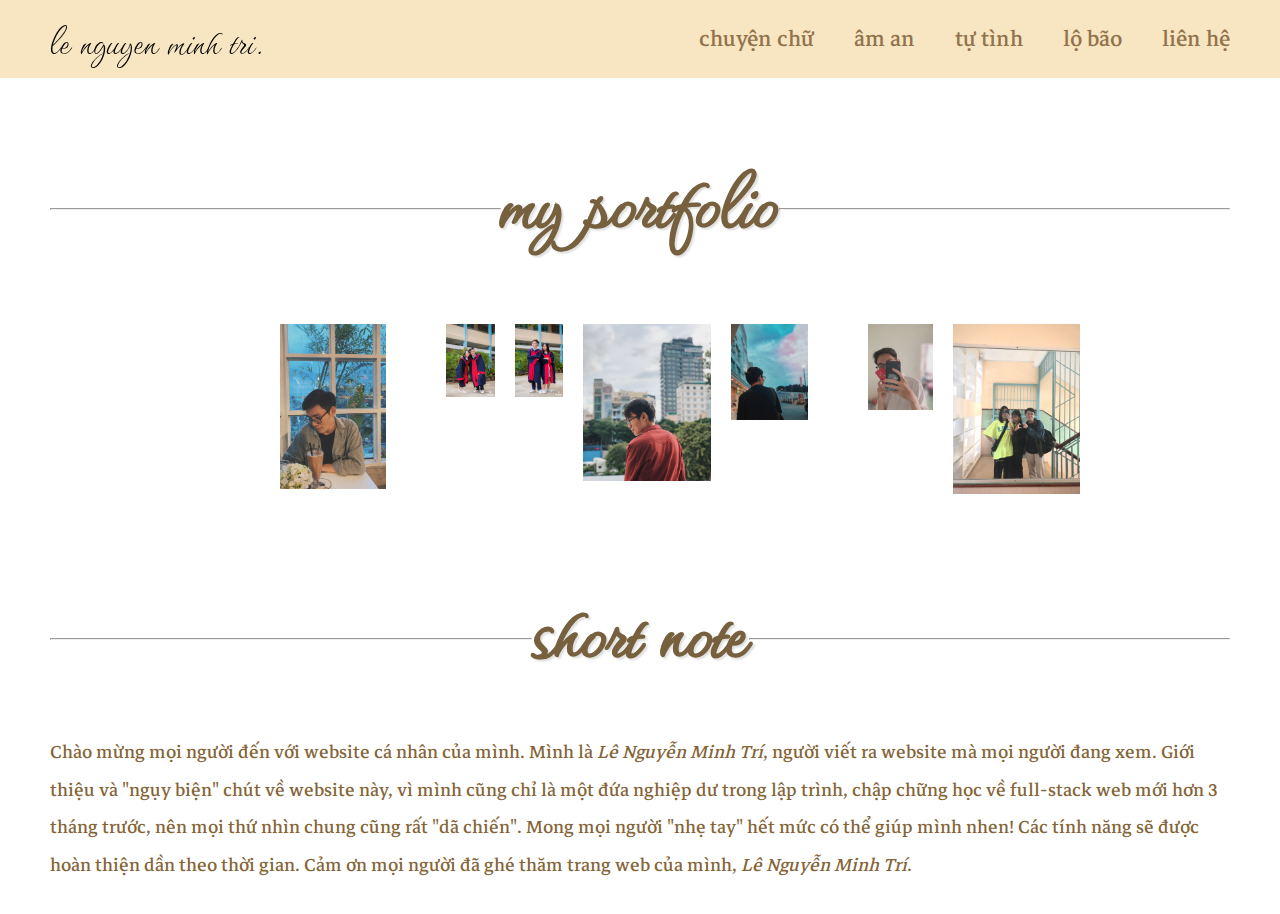
==== index.html @ 819cb8b7 "fifth" ====
<!DOCTYPE html>
<html lang="en">

<head>
    <meta charset="UTF-8">
    <meta http-equiv="X-UA-Compatible" content="IE=edge">
    <meta name="viewport" content="width=device-width, initial-scale=1.0">
    <title>Le Nguyen Minh Tri</title>
    <script src="https://code.jquery.com/jquery-3.6.0.min.js"
        integrity="sha256-/xUj+3OJU5yExlq6GSYGSHk7tPXikynS7ogEvDej/m4=" crossorigin="anonymous"></script>
    <script src="https://unpkg.com/colcade@0/colcade.js"></script>
    <link rel="stylesheet" href="https://cdnjs.cloudflare.com/ajax/libs/font-awesome/6.0.0-beta3/css/all.min.css"
        integrity="sha512-Fo3rlrZj/k7ujTnHg4CGR2D7kSs0v4LLanw2qksYuRlEzO+tcaEPQogQ0KaoGN26/zrn20ImR1DfuLWnOo7aBA=="
        crossorigin="anonymous" referrerpolicy="no-referrer" />
    <link rel="stylesheet" href="style.css">
</head>

<body>
    <section class="header">
        <span class="avatar">le nguyen minh tri.</span>
        <nav>
            <a href="#"><i class="fas fa-angle-right"></i>chuyện chữ</a>
            <a href="#"><i class="fas fa-angle-right"></i>âm an</a>
            <a href="#"><i class="fas fa-angle-right"></i>tự tình</a>
            <a href="#"><i class="fas fa-angle-right"></i>lộ bão</a>
            <a href="#"><i class="fas fa-angle-right"></i>liên hệ</a>
            <div class="copy-right">Minh Tri's portfolio | All rights reserved! </div>
        </nav>
        <div id="menu" class="fas fa-bars"></div>
    </section>

    <section class="introduction">
        <div class="heading">
            <hr>
            <h1>my portfolio</h1>
            <hr>
        </div>
        <div class="grid">
            <div class="grid-col grid-col--1"></div>
            <div class="grid-col grid-col--2"></div>
            <div class="grid-col grid-col--3"></div>
            <div class="grid-item">
                <img src="images/avatar.jpg" alt="">
            </div>
            <div class="grid-item">
                <img src="images/rooftop.JPG" alt="">
            </div>
            <div class="grid-item">
                <img src="images/cau-dat.jpeg" alt="">
            </div>
            <div class="grid-item">
                <img src="images/da-lat-cafe.jpg" alt="">
            </div>
            <div class="grid-item">
                <img src="images/ky-yeu-Truc.JPG" alt="">
            </div>
            <div class="grid-item">
                <img src="images/ky-yeu-Linh.jpg" alt="">
            </div>
            <div class="grid-item">
                <img src="images/bao-tang-my-thuat.JPG" alt="">
            </div>
            <div class="grid-item">
                <img src="images/aeon.jpg" alt="">
            </div>
            <div class="grid-item">
                <img src="images/ho-con-rua.jpeg" alt="">
            </div>
            <div class="grid-item">
                <img src="images/icon-tea.jpg" alt="">
            </div>
            <div class="grid-item">
                <img src="images/tet-2021.JPG" alt="">
            </div>
            <div class="grid-item">
                <img src="images/bang-tot-nghiep.jpeg" alt="">
            </div>
        </div>
    </section>

    <section class="short-note">
        <div class="heading">
            <hr>
            <h1>short note</h1>
            <hr>
        </div>
        <div class="content">
            <h2>Chào mừng mọi người đến với website cá nhân của mình. Mình là <i>Lê Nguyễn Minh Trí</i>, người viết ra website mà mọi người đang xem. Giới thiệu và "ngụy biện" chút về website này, vì mình cũng chỉ là một đứa nghiệp dư trong lập trình, chập chững học về full-stack web mới hơn 3 tháng trước, nên mọi thứ nhìn chung cũng rất "dã chiến". Mong mọi người "nhẹ tay" hết mức có thể giúp mình nhen! Các tính năng sẽ được hoàn thiện dần theo thời gian. Cảm ơn mọi người đã ghé thăm trang web của mình, <i>Lê Nguyễn Minh Trí</i>. </h2>
        </div>
    </section>

    <script src="script.js"></script>
</body>

</html>
---- style.css ----
@import url('https://fonts.googleapis.com/css2?family=Waterfall&display=swap');
@import url('https://fonts.googleapis.com/css2?family=Markazi+Text&display=swap');

* {
    margin: 0;
    padding: 0;
    text-decoration: none;
    font-family: 'Markazi Text', cursive;
}

html {
    font-size: 62.5%;
}

section {
    padding: 1rem 5rem;
}

.header {
    display: flex;
    justify-content: space-between;
    align-items: center;
    background: rgb(248, 229, 193);
    position: relative;
}

.header .avatar {
    font-family: 'Waterfall';
    font-size: 5rem;
}

.header .avatar img {
    width: 7rem;
    border-radius: 50%;
    height: 7rem;
    object-fit: cover;
}

.header nav {
    display: flex;
}

.header nav a {
    font-size: 3rem;
    color: rgb(145, 115, 76);
    margin-left: 4rem;
    position: relative;
}

.header nav a i {
    font-size: 1.5rem;
    margin-right: 2rem;
    color: rgb(104, 75, 75);
    display: none;
}

.header nav a:hover {
    color: rgb(116, 67, 7);
}

.header nav a:after {
    transform: scaleX(0);
    content: "";
    position: absolute;
    width: 70%;
    height: 3rem;
    bottom: -1.7rem;
    right: 0;
    background: url('images/underline.png');
    z-index: 2000;
    background-size: cover;
    background-position: center;
    transition: .25s ease-out;
}

.header nav a:hover:after {
    transform: scaleX(1.5);
    transform-origin: bottom right;
}

.header nav .copy-right {
    font-size: 2.5rem;
    color: rgb(145, 115, 76);
    margin-top: 1rem;
    padding-bottom: 2rem;
    padding-top: 1.5rem;
    border-top: 1px solid rgba(0, 0, 0, 0.171);
    text-align: center;
    display: none;
}

.header #menu {
    font-size: 2rem;
    display: none;
}

.introduction {
    /* display: flex;
    align-items: center;
    justify-content: center;
    flex-wrap: wrap;
    gap: 2rem; */
}

.heading {
    display: flex;
    justify-content: center;
    align-items: center;
    margin: 5rem 0;
    position: relative;
}

.heading h1 {
    font-size: 10rem;
    font-family: 'Waterfall';
    color: rgb(119, 96, 61);
    text-shadow: 2px 2px 2px #e0e0e0;
    text-align: center;
    font-weight: bold;
}

.heading hr {
    background-color: rgb(119, 96, 61);
    flex: 1;
    margin-top: 2.5rem;
}

.introduction .grid {
    flex: 1 1 41rem;
    text-align: center;
    margin: 0 15rem;
}

.short-note .content {
    margin-bottom: 2rem;
}

.short-note .content h2 {
    font-size: 2.5rem;
    color: rgba(105, 66, 8, 0.822);
    line-height: 1.5;
    font-weight: normal;
}

.grid {
    display: flex;
    justify-content: space-around;
    gap: 2rem;
}

.grid-col {
    flex: 1;
}

.grid-item {
    margin-top: 2rem;
}

.grid-item img {
    width: 100%;
}








@media (max-width: 791px) {
    html {
        font-size: 50%;
    }

    section {
        padding: 2rem;
    }

    .header nav.active {
        display: block;
        clip-path: polygon(0 0, 100% 0, 100% 100%, 0 100%);
        transition: .5s all;
    }

    .header nav .copy-right {
        display: block;
    }

    .header #menu {
        display: inline-block;
    }

    .header #menu.fa-times {
        transform: rotate(180deg);
    }

    .header nav {
        position: absolute;
        display: block;
        top: 100%;
        left: 0;
        right: 0;
        background: rgb(248, 229, 193);
        border-top: 1px solid rgba(146, 146, 146, 0.308);
        clip-path: polygon(0 0, 100% 0, 100% 0, 0 0);
        transition: .5s all;
    }

    .header nav a {
        display: block;
        width: auto;
        margin: 2.5rem 3rem;
    }

    .header nav a i {
        display: inline-block;
    }

    .header nav a:after {
        content: "";
        background: none;
    }

    .heading {
        margin: 2rem;
        margin-top: 0;
    }

    .heading h1 {
        font-size: 8rem;
    }

    .grid {
        gap: 1rem;
        margin: 0 !important;
    }

    .introduction .grid .grid-item {
        margin-top: 1rem;
    }
}

@media (max-width: 940px) {
    html {
        font-size: 55%;
    }
}
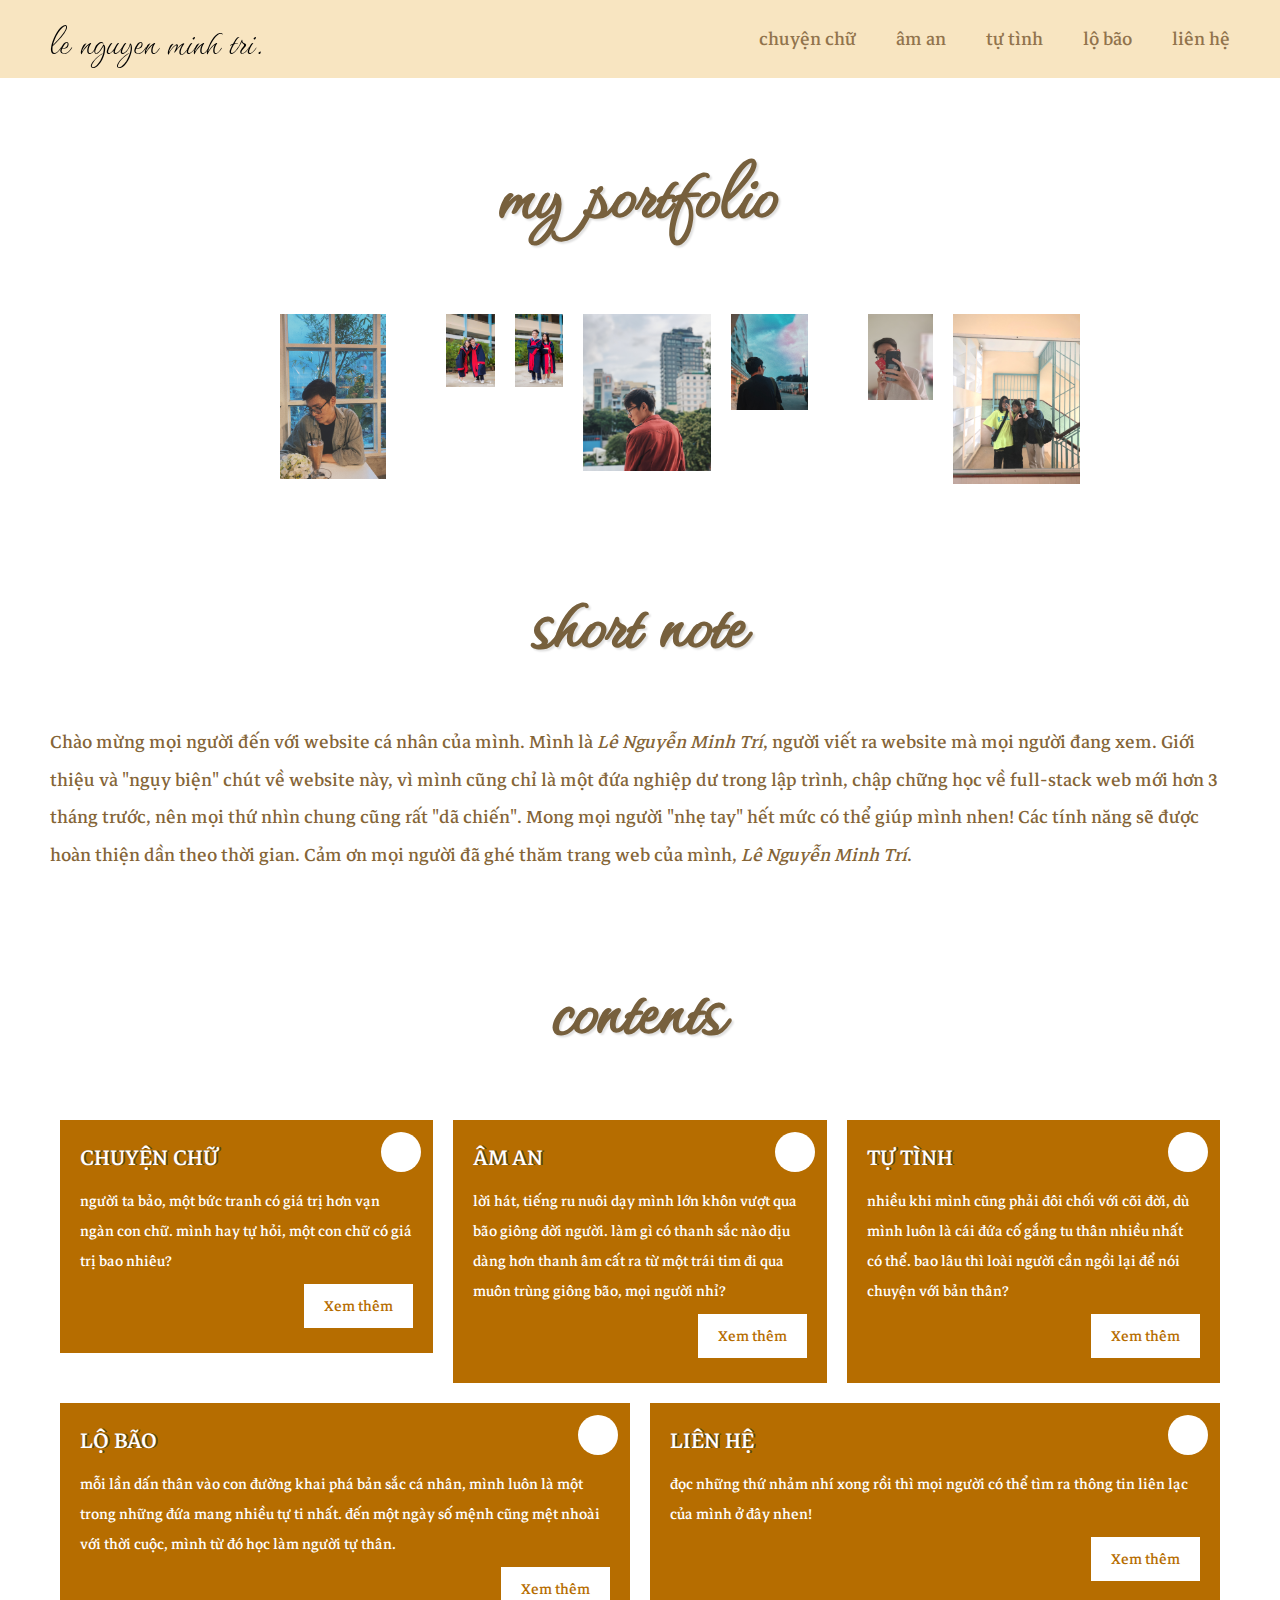
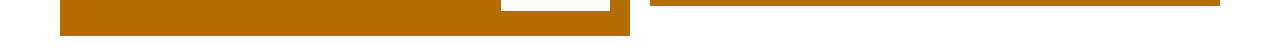
==== commit edd40194: "sixth" ====
--- a/index.html
+++ b/index.html
@@ -89,6 +89,48 @@
         </div>
     </section>
 
+    <section class="contents">
+        <div class="heading">
+            <hr>
+            <h1>contents</h1>
+            <hr>
+        </div>
+        <div class="content">
+            <div class="box-container">
+                <div class="box">
+                    <h3>chuyện chữ</h3>
+                    <i class="fas fa-feather-alt"></i>
+                    <p>người ta bảo, một bức tranh có giá trị hơn vạn ngàn con chữ. mình hay tự hỏi, một con chữ có giá trị bao nhiêu?</p>
+                    <a href="#" class="btn">Xem thêm</a>
+                </div>
+                <div class="box">
+                    <h3>âm an</h3>
+                    <i class="fas fa-feather-alt"></i>
+                    <p>lời hát, tiếng ru nuôi dạy mình lớn khôn vượt qua bão giông đời người. làm gì có thanh sắc nào dịu dàng hơn thanh âm cất ra từ một trái tim đi qua muôn trùng giông bão, mọi người nhỉ?</p>
+                    <a href="#" class="btn">Xem thêm</a>
+                </div>
+                <div class="box">
+                    <h3>tự tình</h3>
+                    <i class="far fa-comments"></i>
+                    <p>nhiều khi mình cũng phải đôi chối với cõi đời, dù mình luôn là cái đứa cố gắng tu thân nhiều nhất có thể. bao lâu thì loài người cần ngồi lại để nói chuyện với bản thân?</p>
+                    <a href="#" class="btn">Xem thêm</a>
+                </div>
+                <div class="box">
+                    <h3>lộ bão</h3>
+                    <i class="fas fa-user-graduate"></i>
+                    <p>mỗi lần dấn thân vào con đường khai phá bản sắc cá nhân, mình luôn là một trong những đứa mang nhiều tự ti nhất. đến một ngày số mệnh cũng mệt nhoài với thời cuộc, mình từ đó học làm người tự thân.</p>
+                    <a href="#" class="btn">Xem thêm</a>
+                </div>
+                <div class="box">
+                    <h3>liên hệ</h3>
+                    <i class="fas fa-address-book"></i>
+                    <p>đọc những thứ nhảm nhí xong rồi thì mọi người có thể tìm ra thông tin liên lạc của mình ở đây nhen!</p>
+                    <a href="#" class="btn">Xem thêm</a>
+                </div>
+            </div>
+        </div>
+    </section>
+
     <script src="script.js"></script>
 </body>
 
--- a/style.css
+++ b/style.css
@@ -5,6 +5,8 @@
     margin: 0;
     padding: 0;
     text-decoration: none;
+    outline: none;
+    border: none;
     font-family: 'Markazi Text', cursive;
 }
 
@@ -14,6 +16,22 @@
 
 section {
     padding: 1rem 5rem;
+}
+
+.btn {
+    color: #b66d00;
+    background-color: white;
+    padding: 1rem 2rem;
+    margin-top: .8rem;
+    margin-bottom: .5rem;
+    display: inline-block;
+    font-size: 2rem;
+    transition: .3s linear;
+}
+
+.btn:hover {
+    background: #2c104650;
+    color: #ffffff;
 }
 
 .header {
@@ -21,7 +39,11 @@
     justify-content: space-between;
     align-items: center;
     background: rgb(248, 229, 193);
-    position: relative;
+    position: fixed;
+    top: 0;
+    left: 0;
+    right: 0;
+    z-index: 1000;
 }
 
 .header .avatar {
@@ -41,7 +63,7 @@
 }
 
 .header nav a {
-    font-size: 3rem;
+    font-size: 2.5rem;
     color: rgb(145, 115, 76);
     margin-left: 4rem;
     position: relative;
@@ -100,6 +122,7 @@
     justify-content: center;
     flex-wrap: wrap;
     gap: 2rem; */
+    padding-top: 78px;
 }
 
 .heading {
@@ -131,10 +154,6 @@
     margin: 0 15rem;
 }
 
-.short-note .content {
-    margin-bottom: 2rem;
-}
-
 .short-note .content h2 {
     font-size: 2.5rem;
     color: rgba(105, 66, 8, 0.822);
@@ -160,6 +179,55 @@
     width: 100%;
 }
 
+.contents .content .box-container {
+    display: flex;
+    justify-content: center;
+    align-items: flex-start;
+    flex-wrap: wrap;
+}
+
+.contents .content .box-container .box {
+    flex: 1 1 25rem;
+    padding: 2rem;
+    margin: 1rem;
+    background-color: #b66d00;
+    position: relative;
+    text-align: right;
+}
+
+.contents .content .box-container h3 {
+    font-size: 3rem;
+    font-weight: normal;
+    color: #ffffff;
+    text-shadow: .2rem 0 #07292e93;
+    margin-bottom: 1rem;
+    text-align: left;
+    text-transform: uppercase;
+}
+
+.contents .content .box-container i {
+    position: absolute;
+    top: .5rem;
+    right: .5rem;
+    display: inline-block;
+    width: 4rem;
+    height: 4rem;
+    font-size: 1.8rem;
+    color: #bd7100;
+    background-color: #ffffff;
+    margin-right: .7rem;
+    margin-top: .7rem;
+    border-radius: 50%;
+    text-align: center;
+    line-height: 3.7rem;
+}
+
+.contents .content .box-container p {
+    font-size: 2rem;
+    line-height: 1.5;
+    color: #ffffff;
+    text-align: left;
+}
 
 
 
@@ -174,6 +242,10 @@
 
     section {
         padding: 2rem;
+    }
+
+    .header {
+        padding: 1.5rem 2rem;
     }
 
     .header nav.active {
@@ -204,6 +276,7 @@
         border-top: 1px solid rgba(146, 146, 146, 0.308);
         clip-path: polygon(0 0, 100% 0, 100% 0, 0 0);
         transition: .5s all;
+        z-index: 1000;
     }
 
     .header nav a {
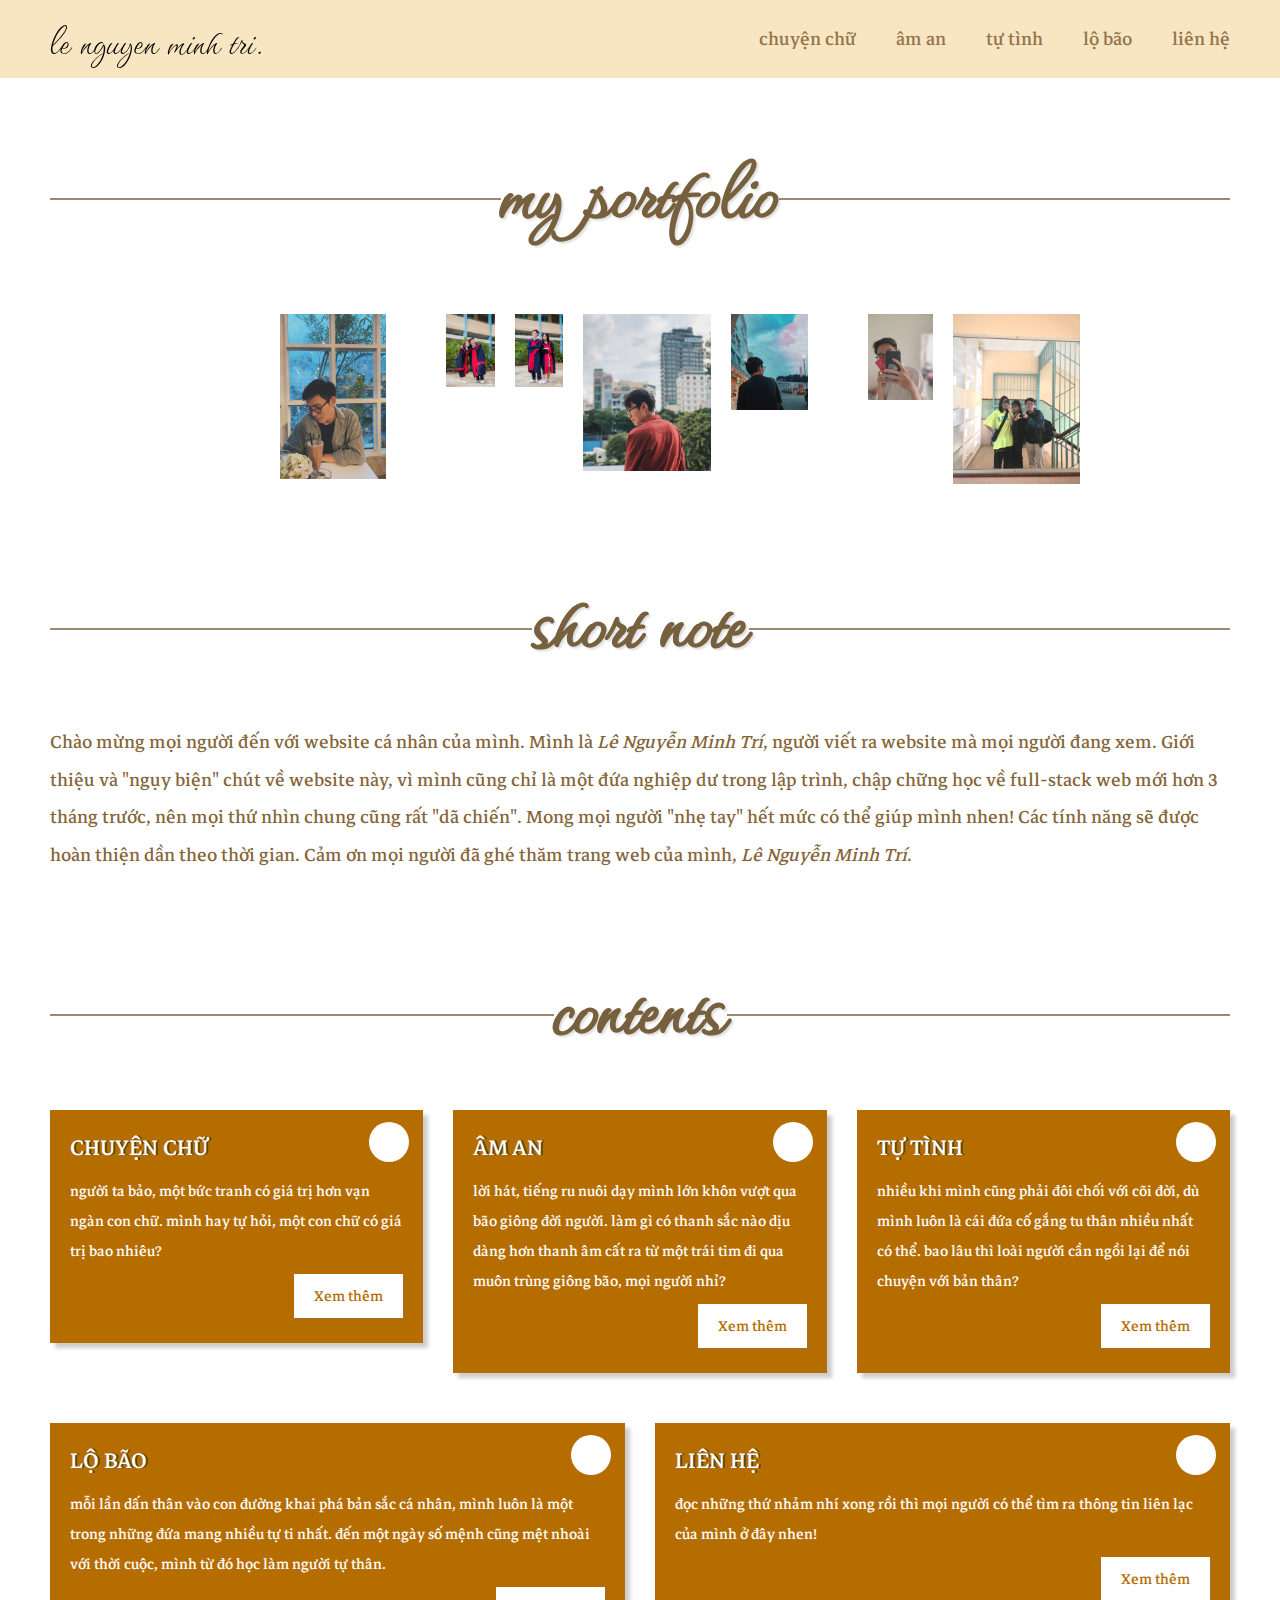
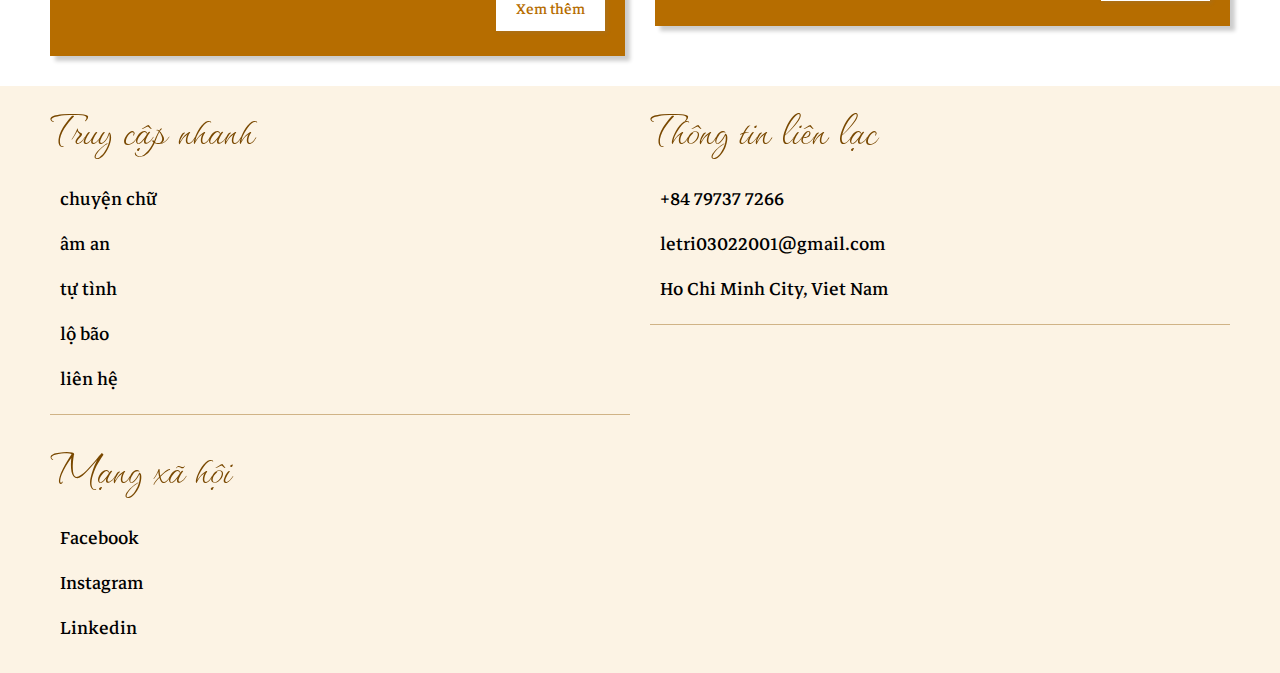
==== commit 567280d9: "seventh" ====
--- a/index.html
+++ b/index.html
@@ -131,6 +131,31 @@
         </div>
     </section>
 
+    <section class="footer">
+        <div class="box-container">
+            <div class="box">
+                <h3>Truy cập nhanh</h3>
+                <a href="#"><i class="fas fa-angle-right"></i>chuyện chữ</a>
+                <a href="#"><i class="fas fa-angle-right"></i>âm an</a>
+                <a href="#"><i class="fas fa-angle-right"></i>tự tình</a>
+                <a href="#"><i class="fas fa-angle-right"></i>lộ bão</a>
+                <a href="#"><i class="fas fa-angle-right"></i>liên hệ</a>
+            </div>
+            <div class="box">
+                <h3>Thông tin liên lạc</h3>
+                <a href="#"><i class="fas fa-phone-alt"></i>+84 79737 7266</a>
+                <a href="#"><i class="fas fa-envelope"></i>letri03022001@gmail.com</a>
+                <a href="#"><i class="fas fa-map"></i>Ho Chi Minh City, Viet Nam</a>
+            </div>
+            <div class="box">
+                <h3>Mạng xã hội</h3>
+                <a href="#"><i class="fab fa-facebook-f"></i> Facebook</a>
+                <a href="#"><i class="fab fa-instagram"></i> Instagram</a>
+                <a href="#"><i class="fab fa-linkedin"></i> Linkedin</a>
+            </div>
+        </div>
+    </section>
+
     <script src="script.js"></script>
 </body>
 
--- a/style.css
+++ b/style.css
@@ -26,6 +26,7 @@
     margin-bottom: .5rem;
     display: inline-block;
     font-size: 2rem;
+    box-shadow: .2rem .2rem .4rem rgba(126, 126, 126, 0.2);
     transition: .3s linear;
 }
 
@@ -143,7 +144,8 @@
 }
 
 .heading hr {
-    background-color: rgb(119, 96, 61);
+    height: .2rem;
+    background-color: rgba(119, 96, 61, 0.733);
     flex: 1;
     margin-top: 2.5rem;
 }
@@ -184,15 +186,17 @@
     justify-content: center;
     align-items: flex-start;
     flex-wrap: wrap;
+    gap: 3rem;
 }
 
 .contents .content .box-container .box {
     flex: 1 1 25rem;
     padding: 2rem;
-    margin: 1rem;
     background-color: #b66d00;
     position: relative;
     text-align: right;
+    box-shadow: .5rem .5rem .4rem rgba(0, 0, 0, 0.2);
+    margin-bottom: 2rem;
 }
 
 .contents .content .box-container h3 {
@@ -208,13 +212,13 @@
 .contents .content .box-container i {
     position: absolute;
     top: .5rem;
-    right: .5rem;
+    right: .7rem;
     display: inline-block;
     width: 4rem;
     height: 4rem;
     font-size: 1.8rem;
     color: #bd7100;
-    background-color: #ffffff;
+    background-color: white;
     margin-right: .7rem;
     margin-top: .7rem;
     border-radius: 50%;
@@ -229,7 +233,53 @@
     text-align: left;
 }
 
-
+.footer {
+    background-color: rgba(250, 238, 216, 0.685);
+}
+
+.footer .box-container {
+    display: flex;
+    flex-wrap: wrap;
+    justify-content: center;
+    align-items: flex-start;
+    gap: 2rem;
+}
+
+.footer .box-container .box {
+    flex: 1 1 41rem;
+    display: flex;
+    flex-direction: column;
+    border-bottom: .1rem solid #91570069;
+    padding-bottom: .5rem;
+}
+
+.footer .box-container .box:last-child {
+    border: none;
+}
+
+.footer .box-container .box h3 {
+    font-size: 5.5rem;
+    font-weight: normal;
+    font-family: 'Waterfall';
+    margin-bottom: 2.5rem;
+    color: #794800;
+}
+
+.footer .box-container .box a {
+    font-size: 2.5rem;
+    color: #000000;
+    margin-bottom: 1.5rem;
+}
+
+.footer .box-container .box a i {
+    font-size: 1.5rem;
+    margin-right: 1rem;
+    color: #794800;
+}
+
+.footer .box-container .box a:hover {
+    color: #794800;
+}
 
 
 
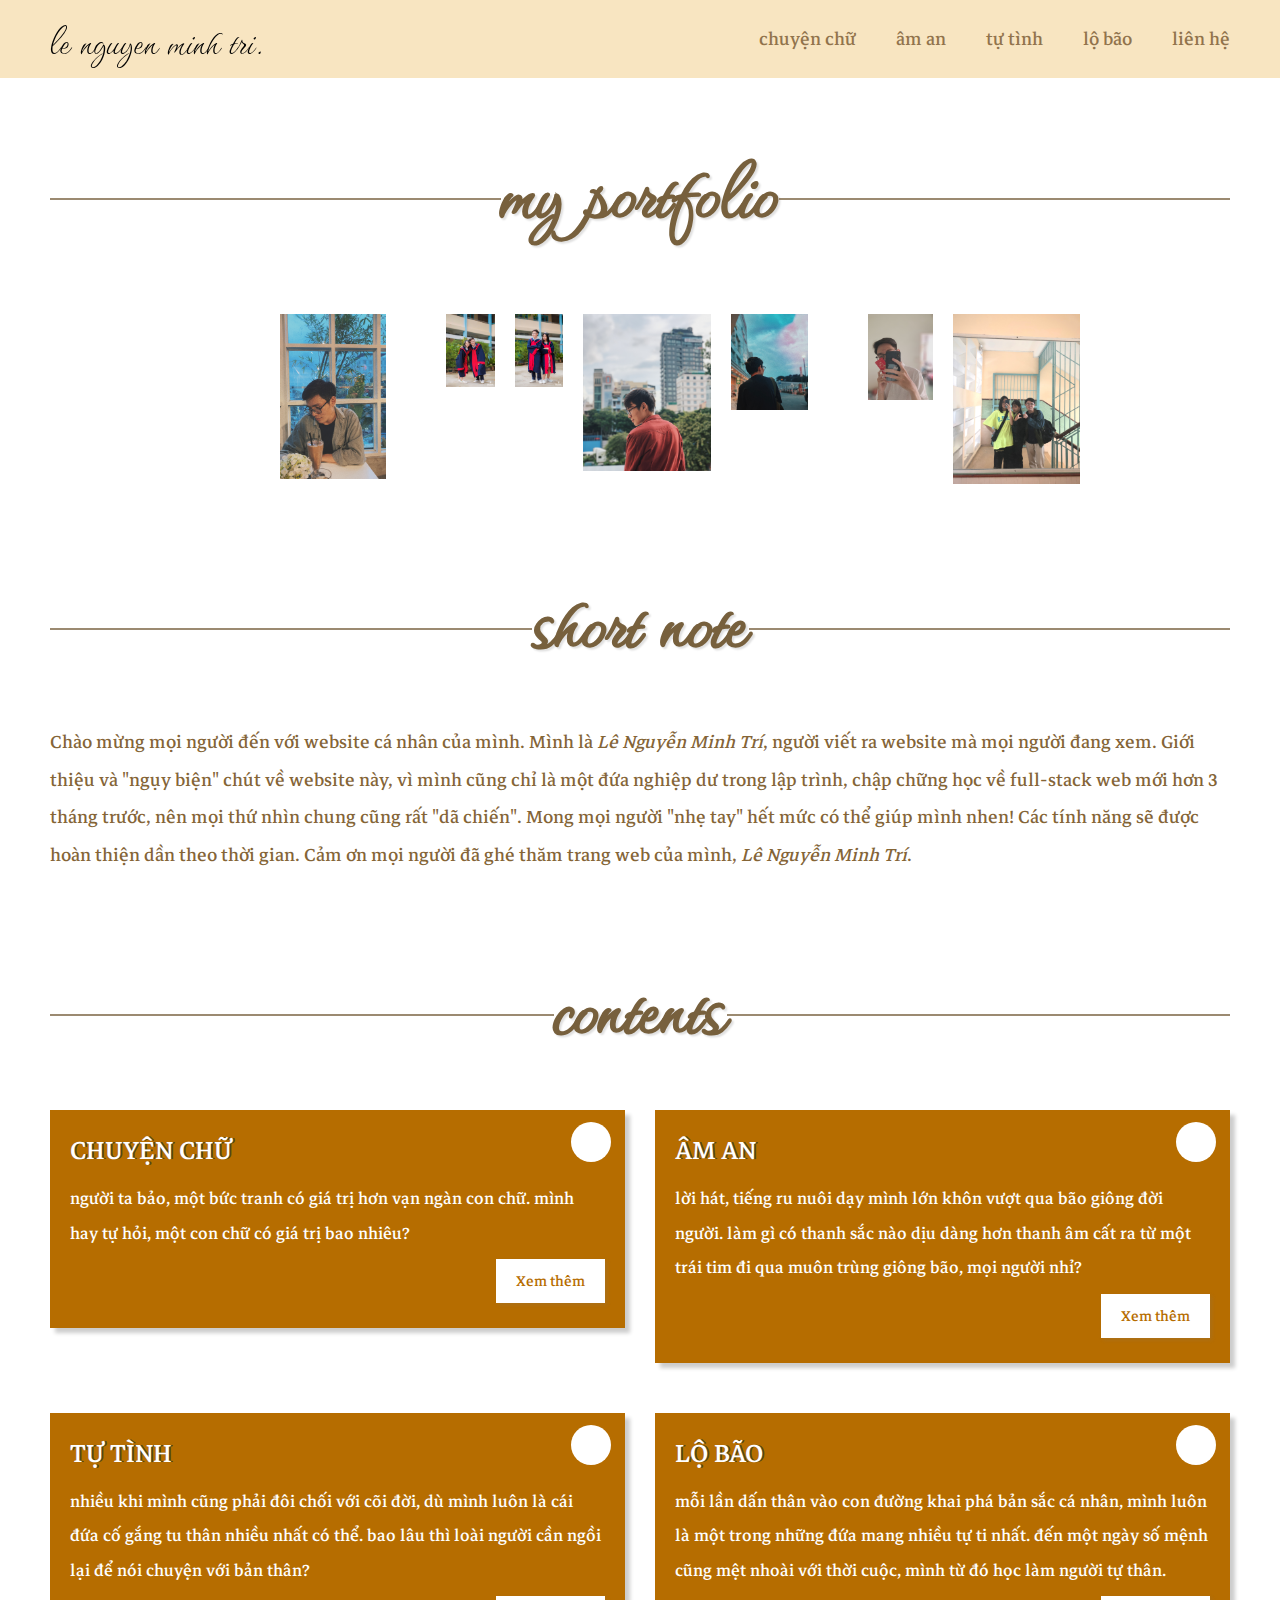
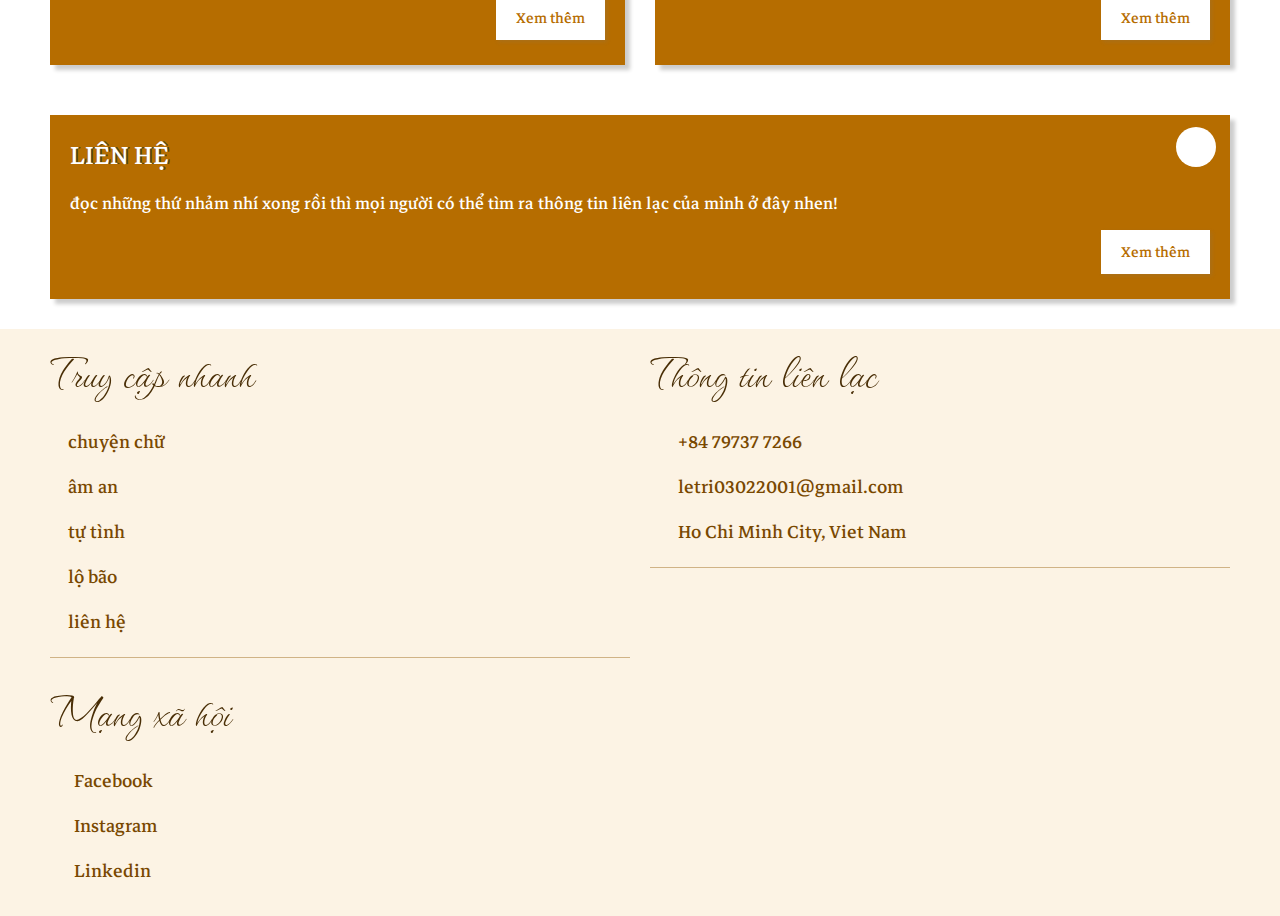
==== commit 70613551: "edit font size for section contents of home page and create multipage" ====
--- a/index.html
+++ b/index.html
@@ -19,11 +19,11 @@
     <section class="header">
         <span class="avatar">le nguyen minh tri.</span>
         <nav>
-            <a href="#"><i class="fas fa-angle-right"></i>chuyện chữ</a>
-            <a href="#"><i class="fas fa-angle-right"></i>âm an</a>
-            <a href="#"><i class="fas fa-angle-right"></i>tự tình</a>
-            <a href="#"><i class="fas fa-angle-right"></i>lộ bão</a>
-            <a href="#"><i class="fas fa-angle-right"></i>liên hệ</a>
+            <a href="chuyen-chu.html"><i class="fas fa-angle-right"></i>chuyện chữ</a>
+            <a href="am-an.html"><i class="fas fa-angle-right"></i>âm an</a>
+            <a href="tu-tinh.html"><i class="fas fa-angle-right"></i>tự tình</a>
+            <a href="lo-bao.html"><i class="fas fa-angle-right"></i>lộ bão</a>
+            <a href="lien-he.html"><i class="fas fa-angle-right"></i>liên hệ</a>
             <div class="copy-right">Minh Tri's portfolio | All rights reserved! </div>
         </nav>
         <div id="menu" class="fas fa-bars"></div>
@@ -101,31 +101,31 @@
                     <h3>chuyện chữ</h3>
                     <i class="fas fa-feather-alt"></i>
                     <p>người ta bảo, một bức tranh có giá trị hơn vạn ngàn con chữ. mình hay tự hỏi, một con chữ có giá trị bao nhiêu?</p>
-                    <a href="#" class="btn">Xem thêm</a>
+                    <a href="chuyen-chu.html" class="btn">Xem thêm</a>
                 </div>
                 <div class="box">
                     <h3>âm an</h3>
                     <i class="fas fa-feather-alt"></i>
                     <p>lời hát, tiếng ru nuôi dạy mình lớn khôn vượt qua bão giông đời người. làm gì có thanh sắc nào dịu dàng hơn thanh âm cất ra từ một trái tim đi qua muôn trùng giông bão, mọi người nhỉ?</p>
-                    <a href="#" class="btn">Xem thêm</a>
+                    <a href="am-an.html" class="btn">Xem thêm</a>
                 </div>
                 <div class="box">
                     <h3>tự tình</h3>
                     <i class="far fa-comments"></i>
                     <p>nhiều khi mình cũng phải đôi chối với cõi đời, dù mình luôn là cái đứa cố gắng tu thân nhiều nhất có thể. bao lâu thì loài người cần ngồi lại để nói chuyện với bản thân?</p>
-                    <a href="#" class="btn">Xem thêm</a>
+                    <a href="tu-tinh.html" class="btn">Xem thêm</a>
                 </div>
                 <div class="box">
                     <h3>lộ bão</h3>
                     <i class="fas fa-user-graduate"></i>
                     <p>mỗi lần dấn thân vào con đường khai phá bản sắc cá nhân, mình luôn là một trong những đứa mang nhiều tự ti nhất. đến một ngày số mệnh cũng mệt nhoài với thời cuộc, mình từ đó học làm người tự thân.</p>
-                    <a href="#" class="btn">Xem thêm</a>
+                    <a href="lo-bao.html" class="btn">Xem thêm</a>
                 </div>
                 <div class="box">
                     <h3>liên hệ</h3>
                     <i class="fas fa-address-book"></i>
                     <p>đọc những thứ nhảm nhí xong rồi thì mọi người có thể tìm ra thông tin liên lạc của mình ở đây nhen!</p>
-                    <a href="#" class="btn">Xem thêm</a>
+                    <a href="lien-he.html" class="btn">Xem thêm</a>
                 </div>
             </div>
         </div>
@@ -135,11 +135,11 @@
         <div class="box-container">
             <div class="box">
                 <h3>Truy cập nhanh</h3>
-                <a href="#"><i class="fas fa-angle-right"></i>chuyện chữ</a>
-                <a href="#"><i class="fas fa-angle-right"></i>âm an</a>
-                <a href="#"><i class="fas fa-angle-right"></i>tự tình</a>
-                <a href="#"><i class="fas fa-angle-right"></i>lộ bão</a>
-                <a href="#"><i class="fas fa-angle-right"></i>liên hệ</a>
+                <a href="chuyen-chu.html"><i class="fas fa-angle-right"></i>chuyện chữ</a>
+                <a href="am-an.html"><i class="fas fa-angle-right"></i>âm an</a>
+                <a href="tu-tinh.html"><i class="fas fa-angle-right"></i>tự tình</a>
+                <a href="lo-bao.html"><i class="fas fa-angle-right"></i>lộ bão</a>
+                <a href="lien-he.html"><i class="fas fa-angle-right"></i>liên hệ</a>
             </div>
             <div class="box">
                 <h3>Thông tin liên lạc</h3>
@@ -149,8 +149,8 @@
             </div>
             <div class="box">
                 <h3>Mạng xã hội</h3>
-                <a href="#"><i class="fab fa-facebook-f"></i> Facebook</a>
-                <a href="#"><i class="fab fa-instagram"></i> Instagram</a>
+                <a href="https://www.facebook.com/trishlee.0302"><i class="fab fa-facebook-f"></i> Facebook</a>
+                <a href="https://www.instagram.com/trishlee_0302/"><i class="fab fa-instagram"></i> Instagram</a>
                 <a href="#"><i class="fab fa-linkedin"></i> Linkedin</a>
             </div>
         </div>
--- a/style.css
+++ b/style.css
@@ -190,7 +190,7 @@
 }
 
 .contents .content .box-container .box {
-    flex: 1 1 25rem;
+    flex: 1 1 35rem;
     padding: 2rem;
     background-color: #b66d00;
     position: relative;
@@ -200,7 +200,7 @@
 }
 
 .contents .content .box-container h3 {
-    font-size: 3rem;
+    font-size: 3.5rem;
     font-weight: normal;
     color: #ffffff;
     text-shadow: .2rem 0 #07292e93;
@@ -227,7 +227,7 @@
 }
 
 .contents .content .box-container p {
-    font-size: 2rem;
+    font-size: 2.3rem;
     line-height: 1.5;
     color: #ffffff;
     text-align: left;
@@ -262,24 +262,43 @@
     font-weight: normal;
     font-family: 'Waterfall';
     margin-bottom: 2.5rem;
-    color: #794800;
+    color: #492e06;
 }
 
 .footer .box-container .box a {
     font-size: 2.5rem;
-    color: #000000;
+    color: #794800;
     margin-bottom: 1.5rem;
+    display: inline-block;
+    width: auto;
 }
 
 .footer .box-container .box a i {
     font-size: 1.5rem;
     margin-right: 1rem;
     color: #794800;
+    display: inline-block;
+    width: .8rem;
+}
+
+.footer .box-container .box:nth-child(2) a i {
+    width: 1.8rem;
+}
+
+.footer .box-container .box:last-child a i {
+    width: 1rem;
 }
 
 .footer .box-container .box a:hover {
-    color: #794800;
-}
+    color: #bd7100;
+}
+
+
+
+
+
+
+
 
 
 
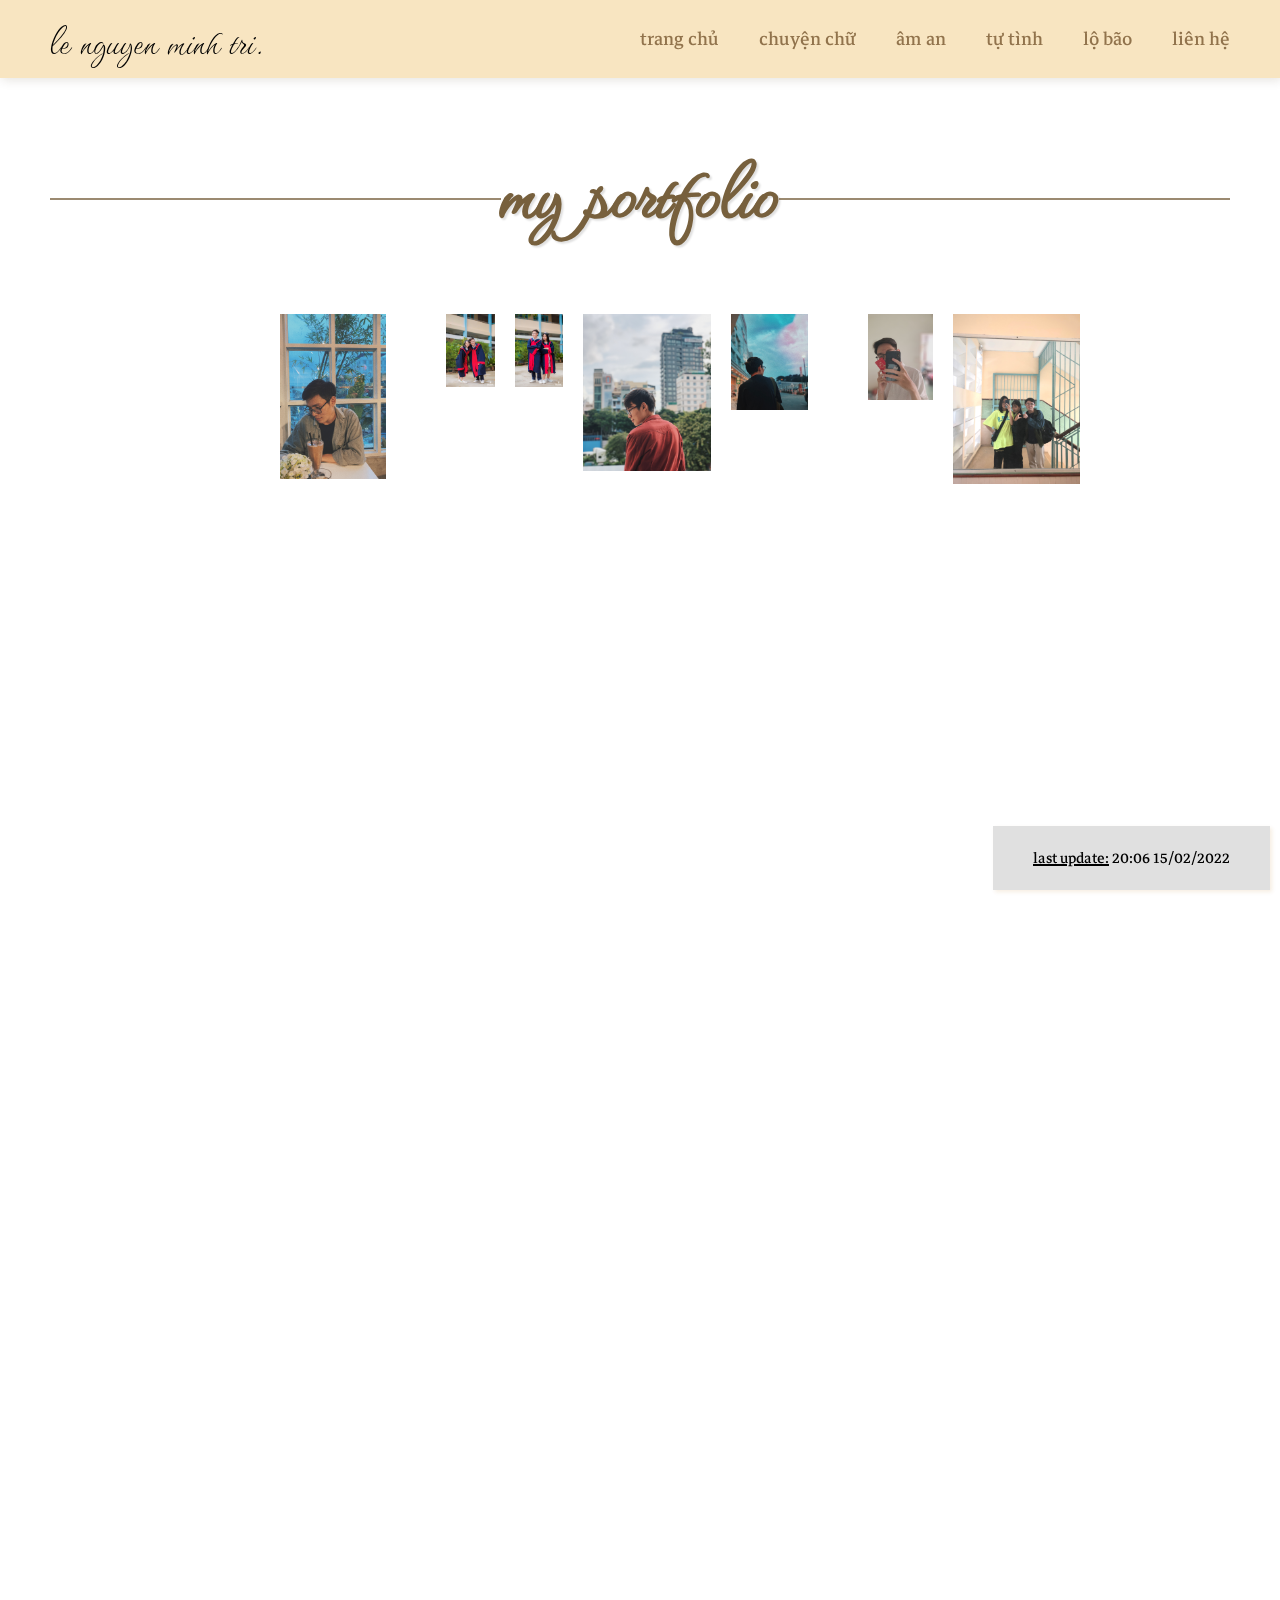
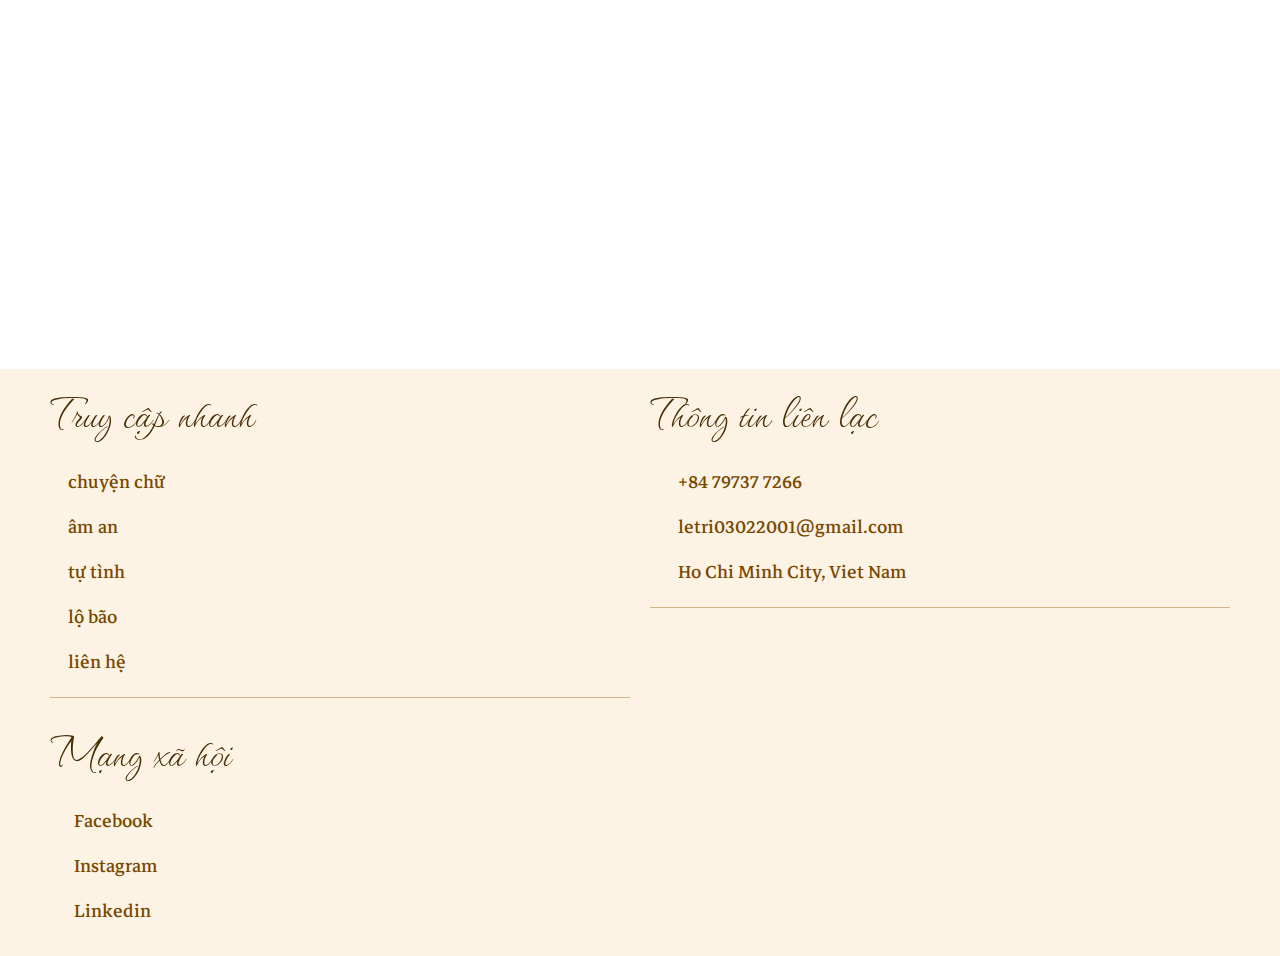
==== commit 9fb42e2d: "add update modal" ====
--- a/index.html
+++ b/index.html
@@ -19,6 +19,7 @@
     <section class="header">
         <span class="avatar">le nguyen minh tri.</span>
         <nav>
+            <a class="active" href="index.html"><i class="fas fa-angle-right"></i>trang chủ</a>
             <a href="chuyen-chu.html"><i class="fas fa-angle-right"></i>chuyện chữ</a>
             <a href="am-an.html"><i class="fas fa-angle-right"></i>âm an</a>
             <a href="tu-tinh.html"><i class="fas fa-angle-right"></i>tự tình</a>
@@ -78,7 +79,7 @@
         </div>
     </section>
 
-    <section class="short-note">
+    <section class="short-note reveal">
         <div class="heading">
             <hr>
             <h1>short note</h1>
@@ -89,7 +90,7 @@
         </div>
     </section>
 
-    <section class="contents">
+    <section class="contents reveal">
         <div class="heading">
             <hr>
             <h1>contents</h1>
@@ -156,6 +157,8 @@
         </div>
     </section>
 
+    <div class="update-message-modal"><span style="text-decoration: underline;">last update:</span> 20:06 15/02/2022</div>
+
     <script src="script.js"></script>
 </body>
 
--- a/style.css
+++ b/style.css
@@ -26,13 +26,25 @@
     margin-bottom: .5rem;
     display: inline-block;
     font-size: 2rem;
-    box-shadow: .2rem .2rem .4rem rgba(126, 126, 126, 0.2);
+    box-shadow: .2rem .2rem .4rem #b66d001e;
     transition: .3s linear;
 }
 
 .btn:hover {
     background: #2c104650;
     color: #ffffff;
+}
+
+.reveal {
+    position: relative;
+    transform: translateY(150px);
+    opacity: 0;
+    transition: all 3s ease;
+}
+
+.reveal.reveal-style {
+    transform: translateY(-5px);
+    opacity: 1;
 }
 
 .header {
@@ -45,6 +57,7 @@
     left: 0;
     right: 0;
     z-index: 1000;
+    box-shadow: .2rem .2rem 1rem rgba(56, 38, 3, 0.13);
 }
 
 .header .avatar {
@@ -101,6 +114,22 @@
     transform-origin: bottom right;
 }
 
+.header nav a.active::after {
+    transform: scaleX(0);
+    content: "";
+    position: absolute;
+    width: 70%;
+    height: 3rem;
+    bottom: -1.7rem;
+    right: 0;
+    background: url('images/underline.png');
+    z-index: 2000;
+    background-size: cover;
+    background-position: center;
+    transform: scaleX(1.5);
+    transform-origin: bottom right;
+}
+
 .header nav .copy-right {
     font-size: 2.5rem;
     color: rgb(145, 115, 76);
@@ -154,7 +183,7 @@
     flex: 1 1 41rem;
     text-align: center;
     margin: 0 15rem;
-}
+}   
 
 .short-note .content h2 {
     font-size: 2.5rem;
@@ -187,6 +216,7 @@
     align-items: flex-start;
     flex-wrap: wrap;
     gap: 3rem;
+    margin-bottom: 4rem;
 }
 
 .contents .content .box-container .box {
@@ -197,6 +227,7 @@
     text-align: right;
     box-shadow: .5rem .5rem .4rem rgba(0, 0, 0, 0.2);
     margin-bottom: 2rem;
+    border-radius: .5rem;
 }
 
 .contents .content .box-container h3 {
@@ -293,6 +324,26 @@
     color: #bd7100;
 }
 
+.update-message-modal {
+    position: fixed;
+    bottom: 0;
+    right: 0;
+    z-index: 10000;
+    padding: 2rem 4rem;
+    font-size: 2rem;
+    background-color: #e0e0e0;
+    margin: 1rem;
+    box-shadow: .2rem .2rem .4rem #b66d001e;
+}
+
+.update-message-modal.hide {
+    opacity: 0;
+    transition: .7s linear;
+}
+
+
+
+
 
 
 
@@ -363,6 +414,11 @@
         background: none;
     }
 
+    .header nav a.active::after {
+        content: "";
+        background: none;
+    }
+
     .heading {
         margin: 2rem;
         margin-top: 0;
@@ -380,10 +436,22 @@
     .introduction .grid .grid-item {
         margin-top: 1rem;
     }
+
+    
+.update-message-modal {
+    padding: 1rem 2rem;
+    font-size: 1.5rem;
+    margin: 1rem;
+    box-shadow: .2rem .2rem .4rem #b66d001e;
+}
 }
 
 @media (max-width: 940px) {
     html {
         font-size: 55%;
     }
+
+    .header nav a {
+        margin-left: 2.5rem;
+    }
 }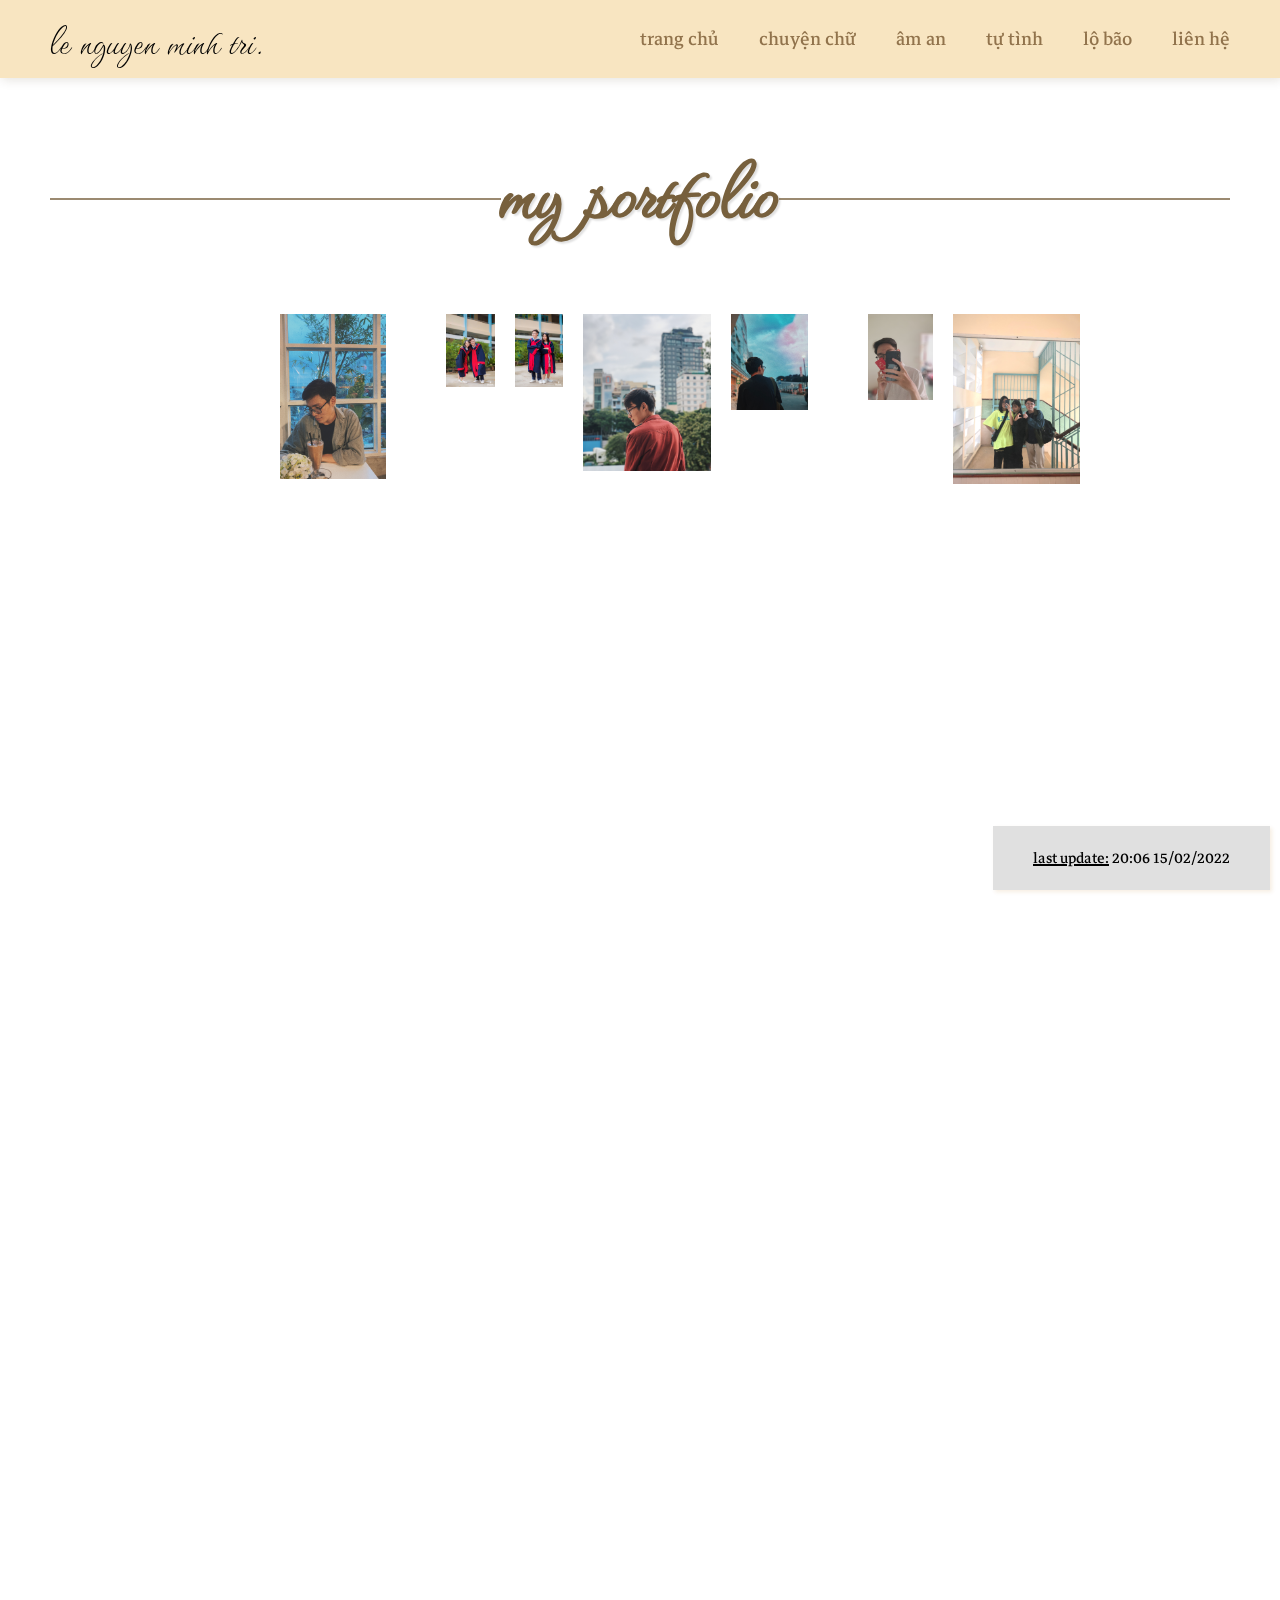
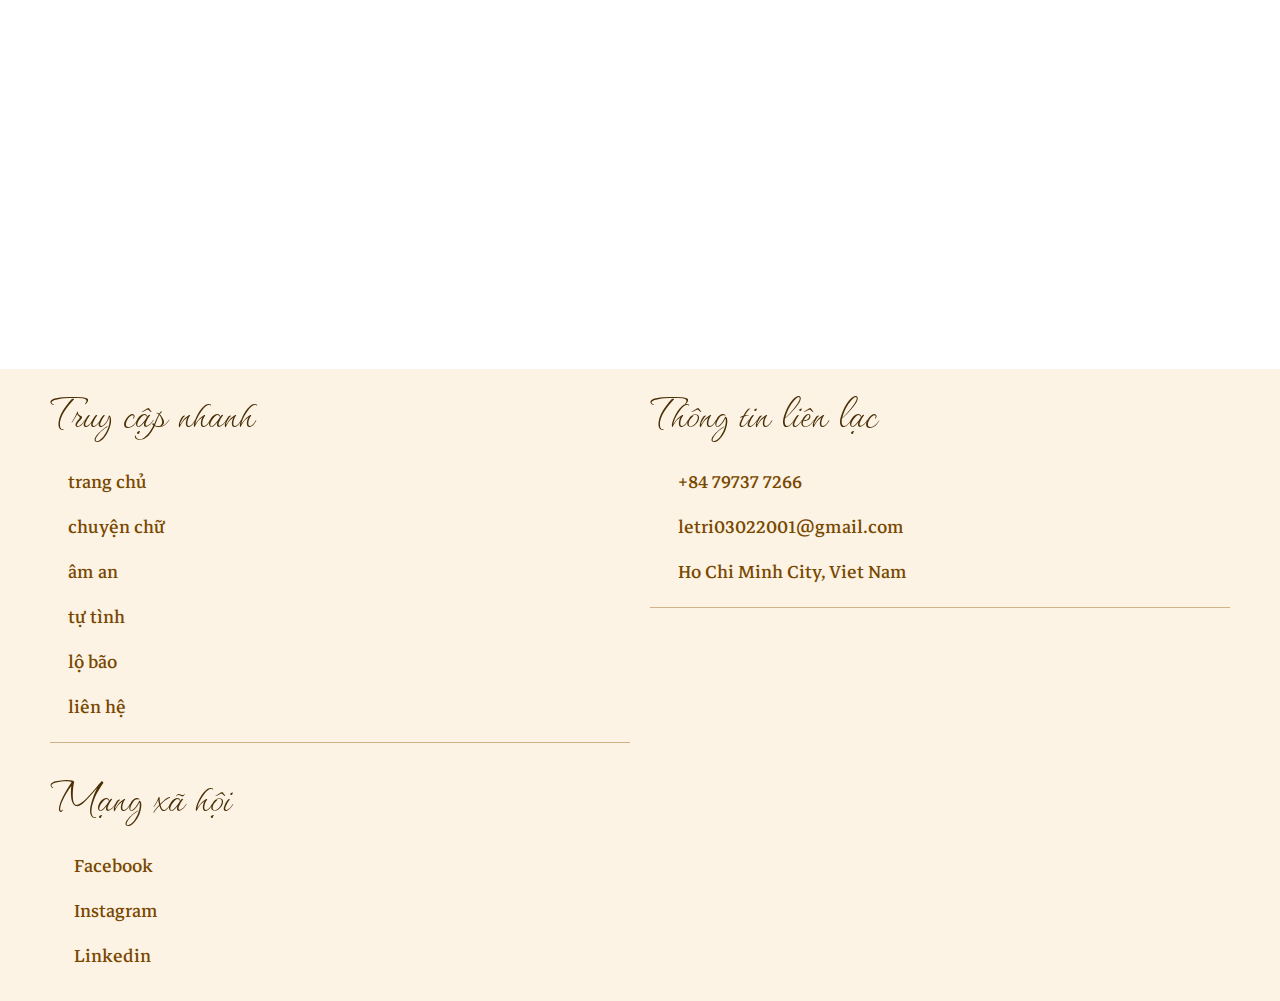
==== commit ba764b2c: "add quick link index" ====
--- a/index.html
+++ b/index.html
@@ -136,6 +136,7 @@
         <div class="box-container">
             <div class="box">
                 <h3>Truy cập nhanh</h3>
+                <a href="index.html"><i class="fas fa-angle-right"></i>trang chủ</a>
                 <a href="chuyen-chu.html"><i class="fas fa-angle-right"></i>chuyện chữ</a>
                 <a href="am-an.html"><i class="fas fa-angle-right"></i>âm an</a>
                 <a href="tu-tinh.html"><i class="fas fa-angle-right"></i>tự tình</a>
--- a/style.css
+++ b/style.css
@@ -436,14 +436,6 @@
     .introduction .grid .grid-item {
         margin-top: 1rem;
     }
-
-    
-.update-message-modal {
-    padding: 1rem 2rem;
-    font-size: 1.5rem;
-    margin: 1rem;
-    box-shadow: .2rem .2rem .4rem #b66d001e;
-}
 }
 
 @media (max-width: 940px) {
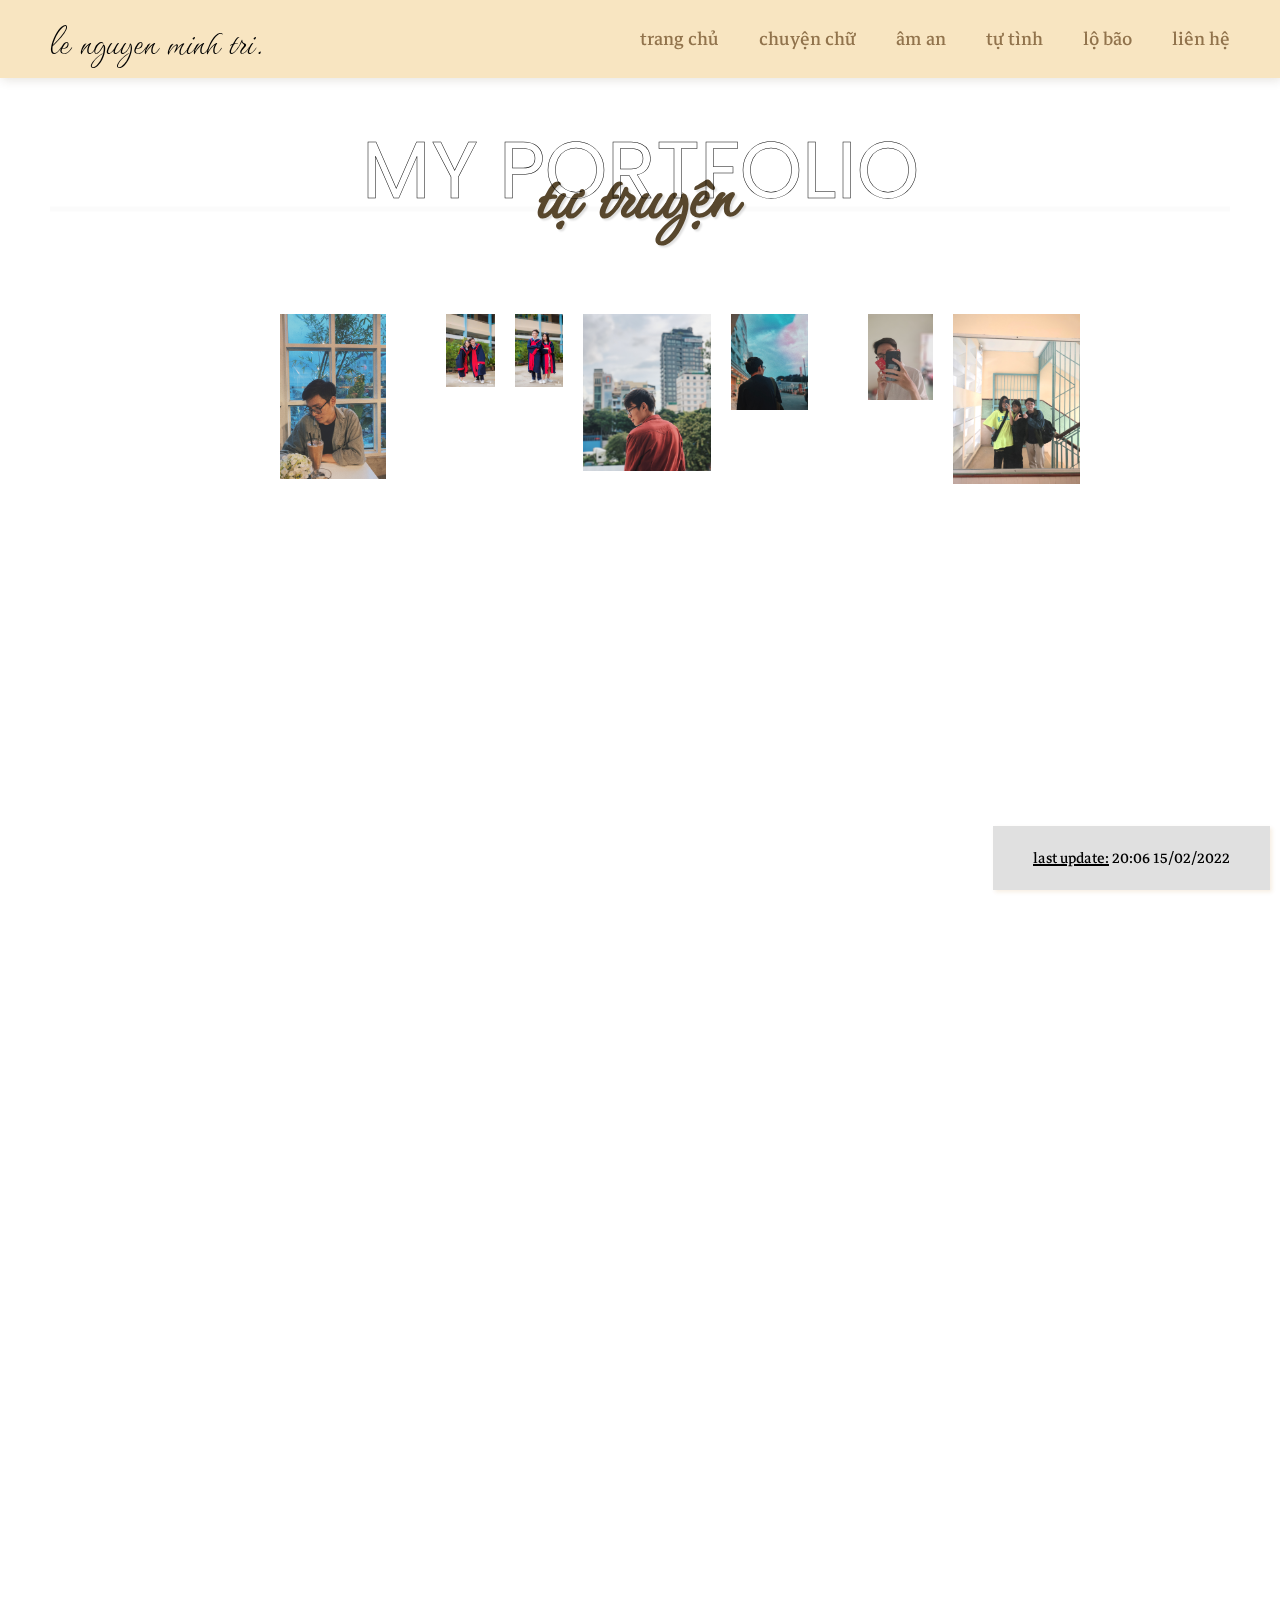
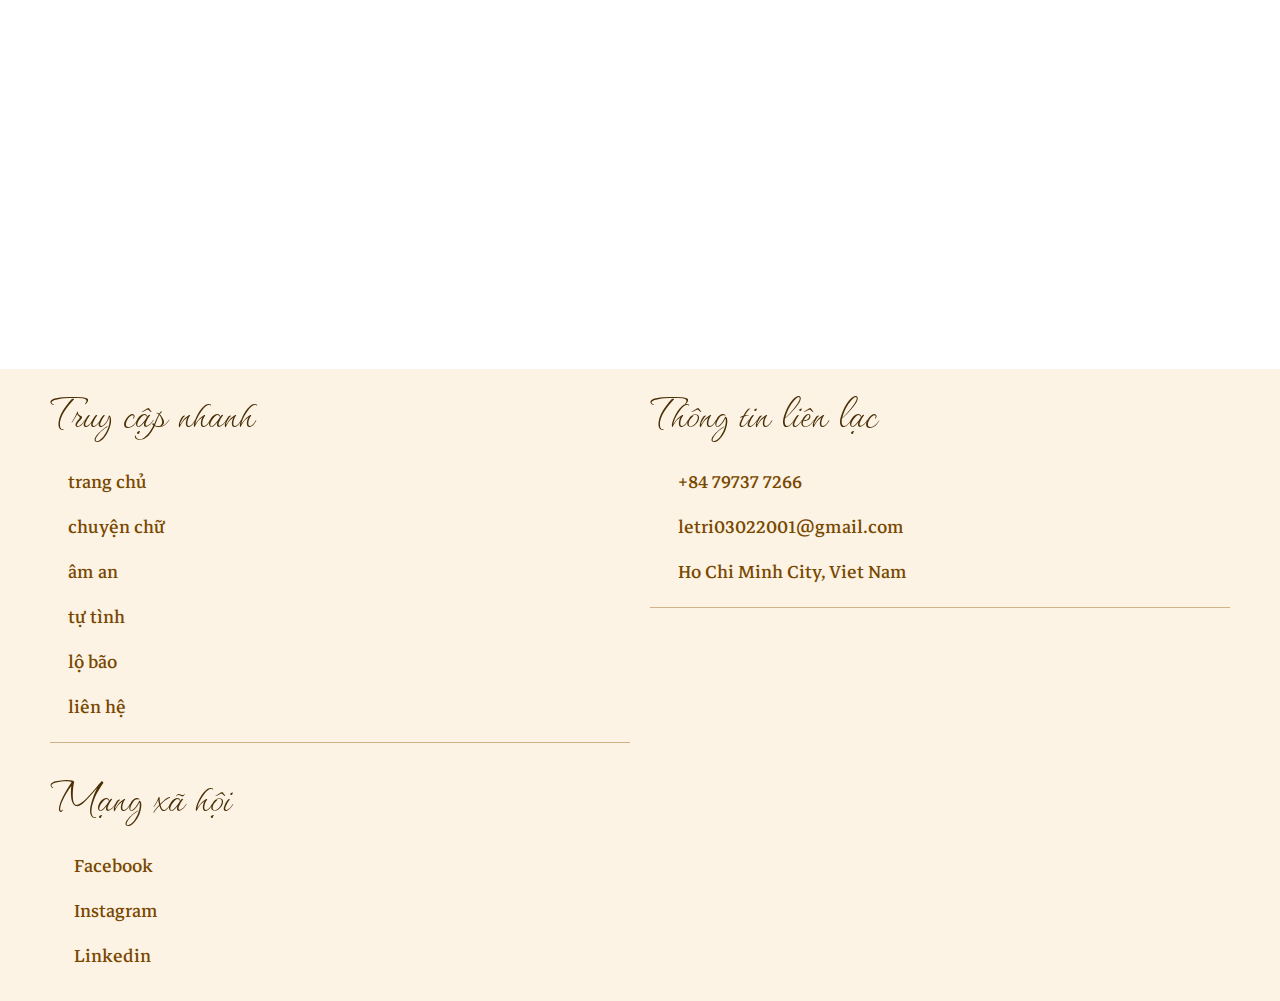
==== commit 3aeb3084: "style for heading" ====
--- a/index.html
+++ b/index.html
@@ -32,9 +32,9 @@
 
     <section class="introduction">
         <div class="heading">
-            <hr>
-            <h1>my portfolio</h1>
-            <hr>
+            <h1>tự truyện</h1>
+            <span>my portfolio</span>
+            <span class="underline"></span>
         </div>
         <div class="grid">
             <div class="grid-col grid-col--1"></div>
@@ -125,7 +125,7 @@
                 <div class="box">
                     <h3>liên hệ</h3>
                     <i class="fas fa-address-book"></i>
-                    <p>đọc những thứ nhảm nhí xong rồi thì mọi người có thể tìm ra thông tin liên lạc của mình ở đây nhen!</p>
+                    <p>đọc những thứ nhảm nhí xong rồi thì mọi người có thể "hit me up" ở đây nhen!</p>
                     <a href="lien-he.html" class="btn">Xem thêm</a>
                 </div>
             </div>
--- a/style.css
+++ b/style.css
@@ -1,5 +1,7 @@
 @import url('https://fonts.googleapis.com/css2?family=Waterfall&display=swap');
 @import url('https://fonts.googleapis.com/css2?family=Markazi+Text&display=swap');
+@import url('https://fonts.googleapis.com/css2?family=Poppins:wght@100;300;400;500;600&display=swap');
+
 
 * {
     margin: 0;
@@ -166,17 +168,39 @@
 .heading h1 {
     font-size: 10rem;
     font-family: 'Waterfall';
-    color: rgb(119, 96, 61);
+    color: rgb(88, 71, 45);
     text-shadow: 2px 2px 2px #e0e0e0;
     text-align: center;
     font-weight: bold;
 }
 
 .heading hr {
-    height: .2rem;
-    background-color: rgba(119, 96, 61, 0.733);
+    height: 5rem;
+    background-color: rgba(0, 0, 0, 0.137);
     flex: 1;
-    margin-top: 2.5rem;
+    margin-top: 5rem;
+}
+
+.heading span {
+    position: absolute;
+    top: 36%;
+    left: 50%;
+    transform: translate(-50%, -50%);
+    font-size: 8rem;
+    color: transparent;
+    -webkit-text-stroke: .05rem black;
+    width: 100%;
+    text-transform: uppercase;
+    text-align: center;
+    font-family: 'Poppins', sans-serif;
+}
+
+.heading span.underline {
+    top: 70%;
+    height: .5rem;
+    width: 100%;
+    background-color: #49494905;
+    z-index: 0;
 }
 
 .introduction .grid {
@@ -353,9 +377,18 @@
 
 
 
-
-
-@media (max-width: 791px) {
+@media (max-width: 991px) {
+    html {
+        font-size: 55%;
+    }
+
+    .header nav a {
+        margin-left: 2.5rem;
+    }
+}
+
+
+@media (max-width: 768px) {
     html {
         font-size: 50%;
     }
@@ -436,14 +469,14 @@
     .introduction .grid .grid-item {
         margin-top: 1rem;
     }
-}
-
-@media (max-width: 940px) {
-    html {
-        font-size: 55%;
-    }
-
-    .header nav a {
-        margin-left: 2.5rem;
+
+    .heading span {
+        font-size: 6rem;
+    }
+}
+
+@media (max-width: 450px) {
+    .heading span {
+        font-size: 4rem;
     }
 }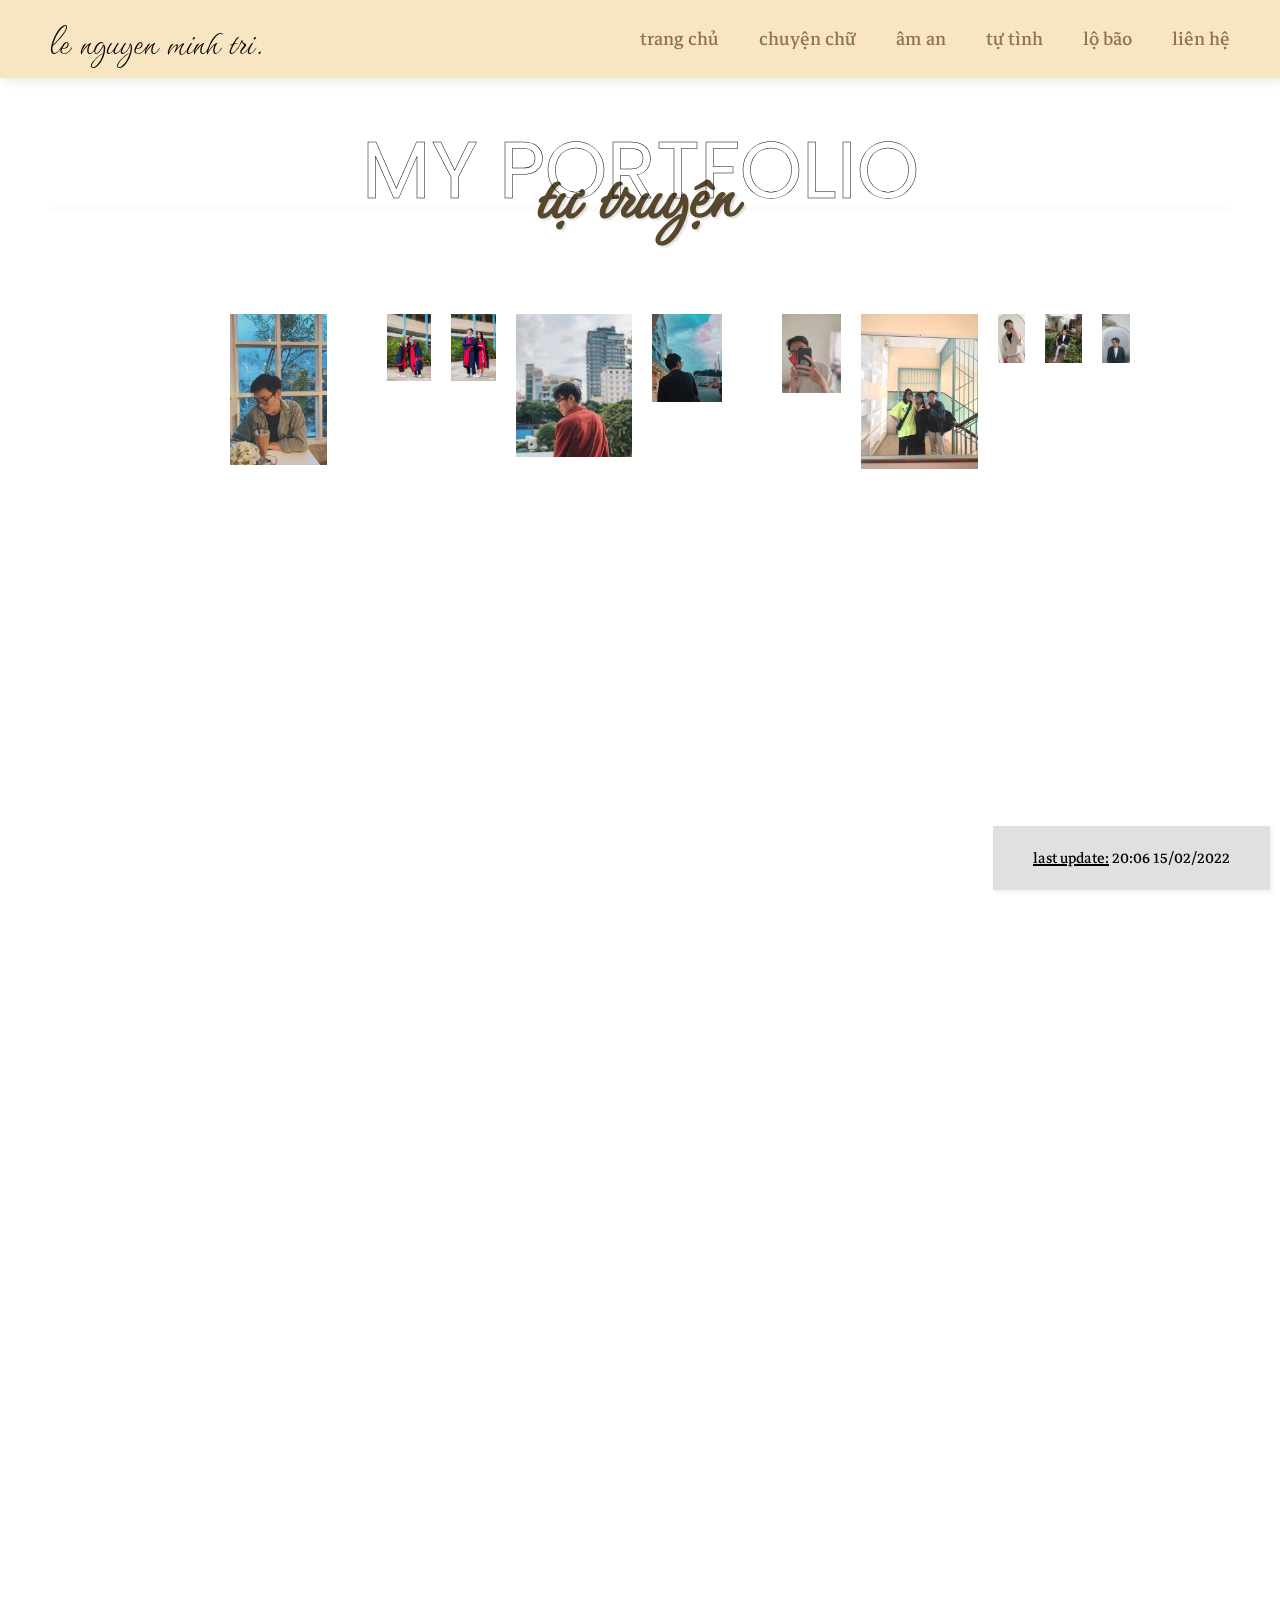
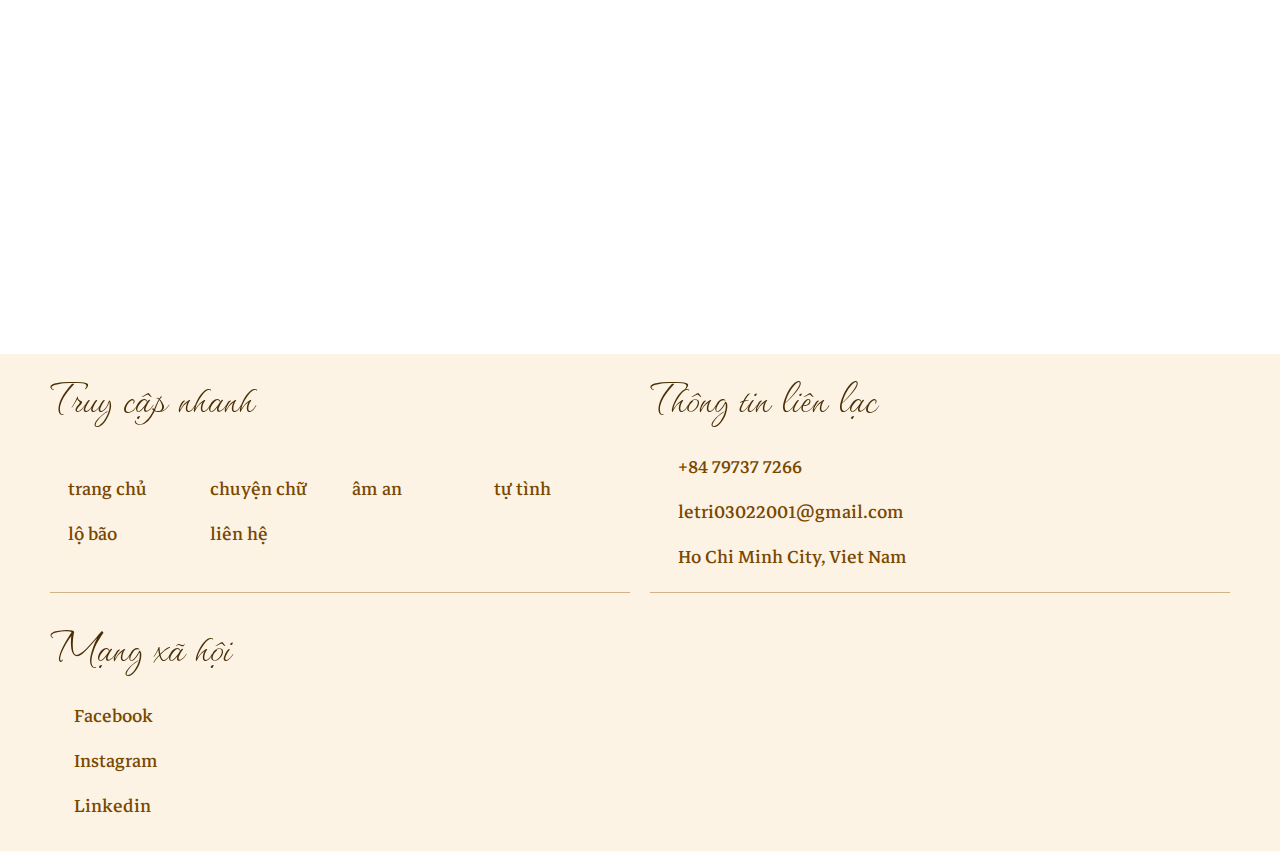
==== commit b9ecbb33: "edit footer" ====
--- a/index.html
+++ b/index.html
@@ -76,14 +76,23 @@
             <div class="grid-item">
                 <img src="images/bang-tot-nghiep.jpeg" alt="">
             </div>
+            <div class="grid-item">
+                <img src="images/tet-nham-dan.jpg" alt="">
+            </div>
+            <div class="grid-item">
+                <img src="images/dalaland-2.jpg" alt="">
+            </div>
+            <div class="grid-item">
+                <img src="images/dalaland-1.jpg" alt="">
+            </div>
         </div>
     </section>
 
     <section class="short-note reveal">
         <div class="heading">
-            <hr>
-            <h1>short note</h1>
-            <hr>
+            <h1>ghi chú</h1> 
+            <span>short note</span>
+            <span class="underline"></span>
         </div>
         <div class="content">
             <h2>Chào mừng mọi người đến với website cá nhân của mình. Mình là <i>Lê Nguyễn Minh Trí</i>, người viết ra website mà mọi người đang xem. Giới thiệu và "ngụy biện" chút về website này, vì mình cũng chỉ là một đứa nghiệp dư trong lập trình, chập chững học về full-stack web mới hơn 3 tháng trước, nên mọi thứ nhìn chung cũng rất "dã chiến". Mong mọi người "nhẹ tay" hết mức có thể giúp mình nhen! Các tính năng sẽ được hoàn thiện dần theo thời gian. Cảm ơn mọi người đã ghé thăm trang web của mình, <i>Lê Nguyễn Minh Trí</i>. </h2>
@@ -92,9 +101,9 @@
 
     <section class="contents reveal">
         <div class="heading">
-            <hr>
-            <h1>contents</h1>
-            <hr>
+            <h1>nội dung</h1>
+            <span>contents</span>
+            <span class="underline"></span>
         </div>
         <div class="content">
             <div class="box-container">
@@ -136,12 +145,14 @@
         <div class="box-container">
             <div class="box">
                 <h3>Truy cập nhanh</h3>
-                <a href="index.html"><i class="fas fa-angle-right"></i>trang chủ</a>
-                <a href="chuyen-chu.html"><i class="fas fa-angle-right"></i>chuyện chữ</a>
-                <a href="am-an.html"><i class="fas fa-angle-right"></i>âm an</a>
-                <a href="tu-tinh.html"><i class="fas fa-angle-right"></i>tự tình</a>
-                <a href="lo-bao.html"><i class="fas fa-angle-right"></i>lộ bão</a>
-                <a href="lien-he.html"><i class="fas fa-angle-right"></i>liên hệ</a>
+                <div class="flex">
+                    <a href="index.html"><i class="fas fa-angle-right"></i>trang chủ</a>
+                    <a href="chuyen-chu.html"><i class="fas fa-angle-right"></i>chuyện chữ</a>
+                    <a href="am-an.html"><i class="fas fa-angle-right"></i>âm an</a>
+                    <a href="tu-tinh.html"><i class="fas fa-angle-right"></i>tự tình</a>
+                    <a href="lo-bao.html"><i class="fas fa-angle-right"></i>lộ bão</a>
+                    <a href="lien-he.html"><i class="fas fa-angle-right"></i>liên hệ</a>
+                </div> 
             </div>
             <div class="box">
                 <h3>Thông tin liên lạc</h3>
--- a/style.css
+++ b/style.css
@@ -174,13 +174,6 @@
     font-weight: bold;
 }
 
-.heading hr {
-    height: 5rem;
-    background-color: rgba(0, 0, 0, 0.137);
-    flex: 1;
-    margin-top: 5rem;
-}
-
 .heading span {
     position: absolute;
     top: 36%;
@@ -204,9 +197,9 @@
 }
 
 .introduction .grid {
-    flex: 1 1 41rem;
+    flex: 1 1 50rem;
     text-align: center;
-    margin: 0 15rem;
+    margin: 0 10rem;
 }   
 
 .short-note .content h2 {
@@ -296,16 +289,19 @@
     display: flex;
     flex-wrap: wrap;
     justify-content: center;
-    align-items: flex-start;
+    /* align-items: flex-end; */
     gap: 2rem;
 }
 
 .footer .box-container .box {
     flex: 1 1 41rem;
-    display: flex;
-    flex-direction: column;
+    display: grid;
     border-bottom: .1rem solid #91570069;
     padding-bottom: .5rem;
+}
+
+.footer .box-container .box .flex a {
+    width: 14rem;
 }
 
 .footer .box-container .box:last-child {
@@ -477,6 +473,6 @@
 
 @media (max-width: 450px) {
     .heading span {
-        font-size: 4rem;
+        font-size: 4.5rem;
     }
 }